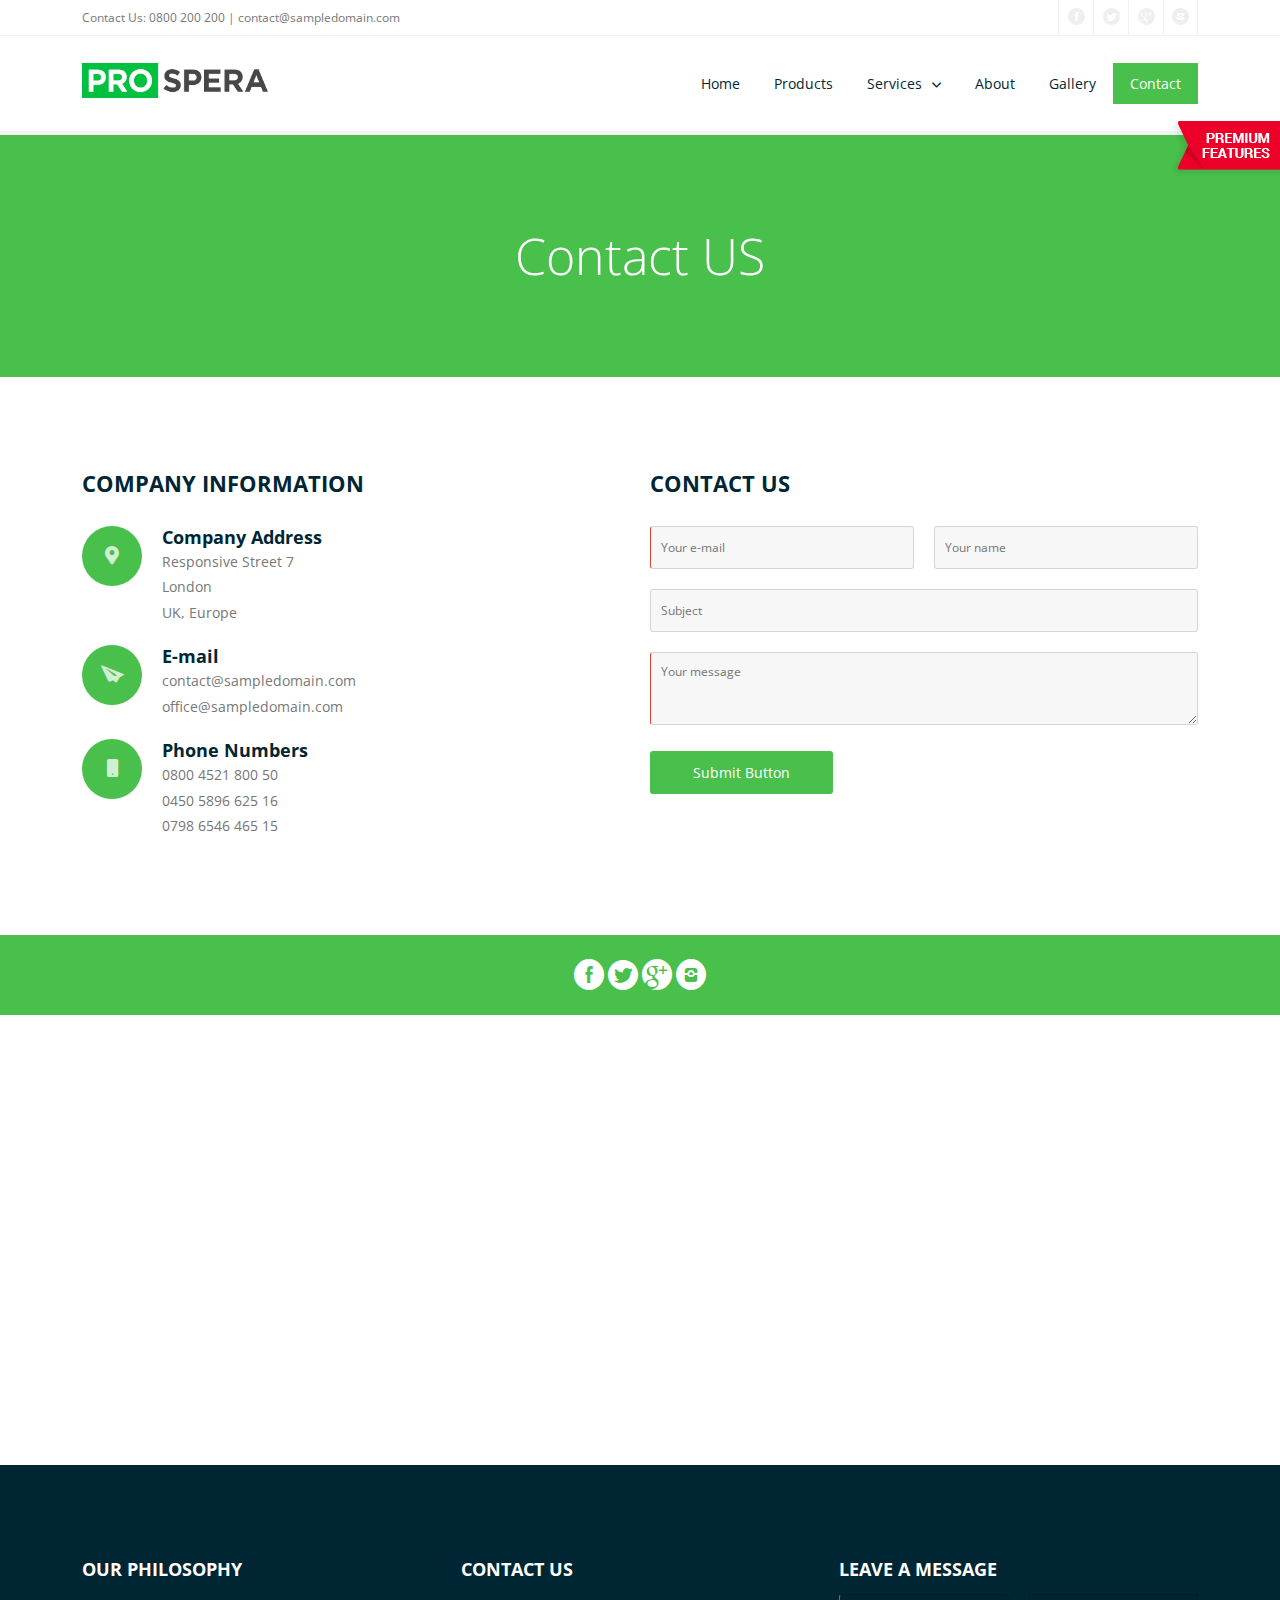
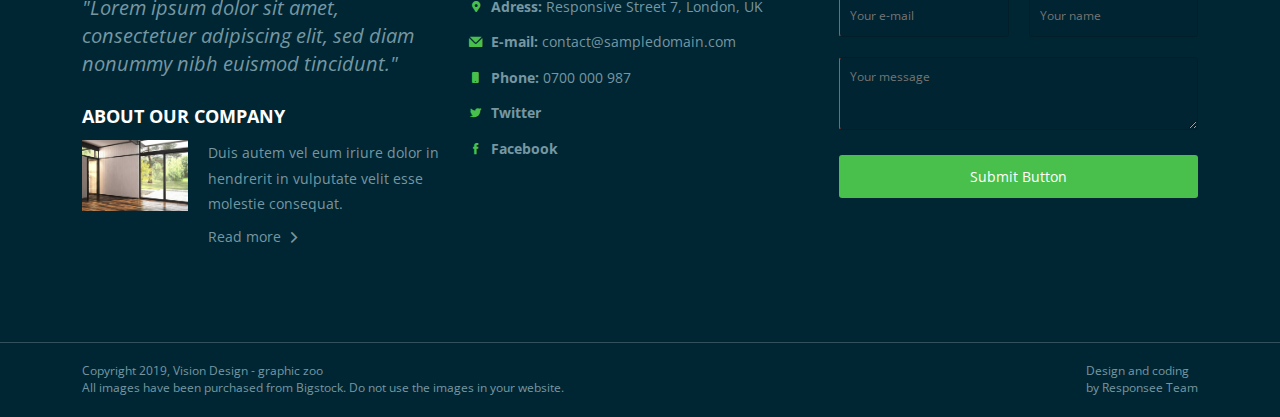
==== contact.html @ 9ddbfc29 "changes made" ====
<!DOCTYPE html>
<html lang="en-US">
  <head>
    <meta charset="UTF-8">
    <meta name="viewport" content="width=device-width, initial-scale=1.0" />
    <title>Prospera Free - New Amazing HTML5 Template</title>
    <link rel="stylesheet" href="css/components.css">
    <link rel="stylesheet" href="css/icons.css">
    <link rel="stylesheet" href="css/responsee.css">
    <link rel="stylesheet" href="owl-carousel/owl.carousel.css">
    <link rel="stylesheet" href="owl-carousel/owl.theme.css">
    <!-- CUSTOM STYLE -->
    <link rel="stylesheet" href="css/template-style.css">
    <link href='http://fonts.googleapis.com/css?family=Open+Sans:400,300,700,800&subset=latin,latin-ext' rel='stylesheet' type='text/css'>
    <script type="text/javascript" src="js/jquery-1.8.3.min.js"></script>
    <script type="text/javascript" src="js/jquery-ui.min.js"></script>    
    <script type="text/javascript" src="js/validation.js"></script> 
  </head>   
  
  <body class="size-1140">
  	<!-- PREMIUM FEATURES BUTTON -->
  	<a target="_blank" class="hide-s" href="../template/prospera-premium-responsive-business-template/" style="position:fixed;top:120px;right:-14px;z-index:10;"><img src="img/premium-features.png" alt=""></a>
    <!-- HEADER -->
    <header role="banner">    
      <!-- Top Bar -->
      <div class="top-bar background-white">
        <div class="line">
          <div class="s-12 m-6 l-6">
            <div class="top-bar-contact">
              <p class="text-size-12">Contact Us: 0800 200 200 | <a class="text-orange-hover" href="mailto:contact@sampledomain.com">contact@sampledomain.com</a></p>
            </div>
          </div>
          <div class="s-12 m-6 l-6">
            <div class="right">
              <ul class="top-bar-social right">
                <li><a href="/"><i class="icon-facebook_circle text-orange-hover"></i></a></li>
                <li><a href="/"><i class="icon-twitter_circle text-orange-hover"></i></a> </li>
                <li><a href="/"><i class="icon-google_plus_circle text-orange-hover"></i></a></li>
                <li><a href="/"><i class="icon-instagram_circle text-orange-hover"></i></a></li>
              </ul>
            </div>
          </div>
        </div>
      </div>
      
      <!-- Top Navigation -->
      <nav class="background-white background-primary-hightlight">
        <div class="line">
          <div class="s-12 l-2">
            <a href="index.html" class="logo"><img src="img/logo-free.png" alt=""></a>
          </div>
          <div class="top-nav s-12 l-10">
            <p class="nav-text"></p>
            <ul class="right chevron">
              <li><a href="index.html">Home</a></li>
              <li><a href="products.html">Products</a></li>
              <li><a>Services</a>
                <ul>
                  <li><a>Service 1</a>
                    <ul>
                      <li><a>Service 1 A</a></li>
                      <li><a>Service 1 B</a></li>
                    </ul>
                  </li>
                  <li><a>Service 2</a></li>
                </ul>
              </li>
              <li><a href="about.html">About</a></li>
              <li><a href="gallery.html">Gallery</a></li>
              <li><a href="contact.html">Contact</a></li>
            </ul>
          </div>
        </div>
      </nav>
    </header>
    
    <!-- MAIN -->
    <main role="main">
      <!-- Content -->
      <article>
        <header class="section background-primary text-center">
            <h1 class="text-white margin-bottom-0 text-size-50 text-thin text-line-height-1">Contact US</h1>
        </header>
        <div class="section background-white"> 
          <div class="line">
            <div class="margin">
              
              <!-- Company Information -->
              <div class="s-12 m-12 l-6">
                <h2 class="text-uppercase text-strong margin-bottom-30">Company Information</h2>
                <div class="float-left">
                  <i class="icon-placepin background-primary icon-circle-small text-size-20"></i>
                </div>
                <div class="margin-left-80 margin-bottom">
                  <h4 class="text-strong margin-bottom-0">Company Address</h4>
                  <p>Responsive Street 7<br>
                     London<br>
                     UK, Europe
                  </p>               
                </div>
                <div class="float-left">
                  <i class="icon-paperplane_ico background-primary icon-circle-small text-size-20"></i>
                </div>
                <div class="margin-left-80 margin-bottom">
                  <h4 class="text-strong margin-bottom-0">E-mail</h4>
                  <p>contact@sampledomain.com<br>
                     office@sampledomain.com
                  </p>              
                </div>
                <div class="float-left">
                  <i class="icon-smartphone background-primary icon-circle-small text-size-20"></i>
                </div>
                <div class="margin-left-80">
                  <h4 class="text-strong margin-bottom-0">Phone Numbers</h4>
                  <p>0800 4521 800 50<br>
                     0450 5896 625 16<br>
                     0798 6546 465 15
                  </p>             
                </div>
              </div>
              
              <!-- Contact Form -->
              <div class="s-12 m-12 l-6">
                <h2 class="text-uppercase text-strong margin-bottom-30">Contact Us</h2>
                <form class="customform">
                  <div class="line">
                    <div class="margin">
                      <div class="s-12 m-12 l-6">
                        <input name="email" class="required email border-radius" placeholder="Your e-mail" title="Your e-mail" type="text" />
                      </div>
                      <div class="s-12 m-12 l-6">
                        <input name="name" class="name border-radius" placeholder="Your name" title="Your name" type="text" />
                      </div>
                    </div>
                  </div>
                  <div class="s-12"> 
                    <input name="subject" class="subject border-radius" placeholder="Subject" title="Subject" type="text" />
                  </div>
                  <div class="s-12">
                    <textarea name="message" class="required message border-radius" placeholder="Your message" rows="3"></textarea>
                  </div>
                  <div class="s-12 m-12 l-4"><button class="submit-form button background-primary border-radius text-white" type="submit">Submit Button</button></div> 
                </form>
              </div>  
            </div>  
          </div> 
        </div> 
      </article>
      <div class="background-primary padding text-center">
        <a href="/"><i class="icon-facebook_circle icon2x text-white"></i></a> 
        <a href="/"><i class="icon-twitter_circle icon2x text-white"></i></a>
        <a href="/"><i class="icon-google_plus_circle icon2x text-white"></i></a>
        <a href="/"><i class="icon-instagram_circle icon2x text-white"></i></a>                                                                        
      </div>
      <!-- MAP -->
      <div class="s-12 grayscale center">  	  
        <iframe src="https://www.google.com/maps/embed?pb=!1m14!1m12!1m3!1d1459734.5702753505!2d16.91089086619977!3d48.577103681657675!2m3!1f0!2f0!3f0!3m2!1i1024!2i768!4f13.1!5e0!3m2!1ssk!2ssk!4v1457640551761" width="100%" height="450" frameborder="0" style="border:0"></iframe>
      </div>
    </main>
    
    <!--FOOTER -->
    <footer>
      <!-- Main Footer -->
      <section class="section background-dark">
        <div class="line">
          <div class="margin">
            <!-- Collumn 1 -->
            <div class="s-12 m-12 l-4 margin-m-bottom-2x">
              <h4 class="text-uppercase text-strong">Our Philosophy</h4>
              <p class="text-size-20"><em>"Lorem ipsum dolor sit amet, consectetuer adipiscing elit, sed diam nonummy nibh euismod tincidunt."</em><p>
                            
              <div class="line">
                <h4 class="text-uppercase text-strong margin-top-30">About Our Company</h4>
                <div class="margin">
                  <div class="s-12 m-12 l-4 margin-m-bottom">
                    <a class="image-hover-zoom" href="/"><img src="img/blog-04.jpg" alt=""></a>
                  </div>
                  <div class="s-12 m-12 l-8 margin-m-bottom">
                    <p>Duis autem vel eum iriure dolor in hendrerit in vulputate velit esse molestie consequat.</p>
                    <a class="text-more-info text-primary-hover" href="/">Read more</a>
                  </div>
                </div>
              </div>
            </div>
            
            <!-- Collumn 2 -->
            <div class="s-12 m-12 l-4 margin-m-bottom-2x">
              <h4 class="text-uppercase text-strong">Contact Us</h4>
              <div class="line">
                <div class="s-1 m-1 l-1 text-center">
                  <i class="icon-placepin text-primary text-size-12"></i>
                </div>
                <div class="s-11 m-11 l-11 margin-bottom-10">
                  <p><b>Adress:</b> Responsive Street 7, London, UK</p>
                </div>
              </div>
              <div class="line">
                <div class="s-1 m-1 l-1 text-center">
                  <i class="icon-mail text-primary text-size-12"></i>
                </div>
                <div class="s-11 m-11 l-11 margin-bottom-10">
                  <p><a href="/" class="text-primary-hover"><b>E-mail:</b> contact@sampledomain.com</a></p>
                </div>
              </div>
              <div class="line">
                <div class="s-1 m-1 l-1 text-center">
                  <i class="icon-smartphone text-primary text-size-12"></i>
                </div>
                <div class="s-11 m-11 l-11 margin-bottom-10">
                  <p><b>Phone:</b> 0700 000 987</p>
                </div>
              </div>
              <div class="line">
                <div class="s-1 m-1 l-1 text-center">
                  <i class="icon-twitter text-primary text-size-12"></i>
                </div>
                <div class="s-11 m-11 l-11 margin-bottom-10">
                  <p><a href="/" class="text-primary-hover"><b>Twitter</b></a></p>
                </div>
              </div>
              <div class="line">
                <div class="s-1 m-1 l-1 text-center">
                  <i class="icon-facebook text-primary text-size-12"></i>
                </div>
                <div class="s-11 m-11 l-11">
                  <p><a href="/" class="text-primary-hover"><b>Facebook</b></a></p>
                </div>
              </div>
            </div>
            
            <!-- Collumn 3 -->
            <div class="s-12 m-12 l-4">
              <h4 class="text-uppercase text-strong">Leave a Message</h4>
              <form class="customform text-white">
                <div class="line">
                  <div class="margin">
                    <div class="s-12 m-12 l-6">
                      <input name="email" class="required email border-radius" placeholder="Your e-mail" title="Your e-mail" type="text" />
                    </div>
                    <div class="s-12 m-12 l-6">
                      <input name="name" class="name border-radius" placeholder="Your name" title="Your name" type="text" />
                    </div>
                  </div>
                </div>
                <div class="s-12">
                  <textarea name="message" class="required message border-radius" placeholder="Your message" rows="3"></textarea>
                </div>
                <div class="s-12"><button class="submit-form button background-primary border-radius text-white" type="submit">Submit Button</button></div> 
              </form>
            </div>
          </div>
        </div>
      </section>
      <hr class="break margin-top-bottom-0" style="border-color: rgba(0, 38, 51, 0.80);">
      
      <!-- Bottom Footer -->
      <section class="padding background-dark">
        <div class="line">
          <div class="s-12 l-6">
            <p class="text-size-12">Copyright 2019, Vision Design - graphic zoo</p>
            <p class="text-size-12">All images have been purchased from Bigstock. Do not use the images in your website.</p>
          </div>
          <div class="s-12 l-6">
            <a class="right text-size-12" href="http://www.myresponsee.com" title="Responsee - lightweight responsive framework">Design and coding<br> by Responsee Team</a>
          </div>
        </div>
      </section>
    </footer> 
    <script type="text/javascript" src="js/responsee.js"></script>
    <script type="text/javascript" src="owl-carousel/owl.carousel.js"></script>
    <script type="text/javascript" src="js/template-scripts.js"></script>
     
   </body>
</html>
---- css/components.css ----
/*
 * Components CSS - v5 - 2016-07-08
 * https://www.myresponsee.com
 * Copyright 2018, Vision Design - graphic zoo
 * Free to use under the MIT license.
*/
/* Tabs */
.tab-item {
  background: none repeat scroll 0 0 #fff;
  display: none;
  padding: 1.25rem 0;
}
.tab-item.tab-active {
  display: block;
}
.tab-content > .tab-label {
  display: none;
}
.tab-nav > .tab-label {
  float:left;
}
a.tab-label, a.tab-label:link, a.tab-label:visited, a.tab-label:hover {
  background: none repeat scroll 0 0 #262626;
  color: #fff;
  margin-right: 1px;
  padding: 0.625rem 1.25rem;
  transition: background 0.20s linear 0s;
  -o-transition: background 0.20s linear 0s;
  -ms-transition: background 0.20s linear 0s;
  -moz-transition: background 0.20s linear 0s;
  -webkit-transition: background 0.20s linear 0s;
}
a.tab-label:hover,a.tab-label.active-btn {
  background: none repeat scroll 0 0 #999;
}
.tab-label.active-btn {
  cursor: default;
}
.tab-content {
  text-align: left;
}
@media screen and (max-width:768px) {    
  .tab-nav > .tab-label {
    margin: 0.5px 0;
    width: 100%;
  }
}
/* Custom forms */
form.customform input, form.customform select, form.customform textarea, form.customform button {
 font-size:0.9rem;
 font-family:inherit;
 margin-bottom:1.25rem;
} 
form.customform input, form.customform select {height: 2.7rem;}
form.customform input, form.customform textarea, form.customform select { 
 background: none repeat scroll 0 0 #F5F5F5;
 transition: background 0.20s linear 0s;
 -o-transition: background 0.20s linear 0s;
 -ms-transition: background 0.20s linear 0s;
 -moz-transition: background 0.20s linear 0s;
 -webkit-transition: background 0.20s linear 0s;
}
form.customform input:hover, form.customform textarea:hover, form.customform select:hover, form.customform input:focus, form.customform textarea:focus, form.customform select:focus {background: none repeat scroll 0 0 #fff;}
form.customform input, form.customform textarea, form.customform select {
 background: none repeat scroll 0 0 #F5F5F5;
 border: 1px solid #E0E0E0;
 padding: 0.625rem;
 width: 100%;
}
form.customform input[type="file"] {
 border: 1px solid #E0E0E0;
 height: auto;
 max-height: 2.7rem;
 min-height: 2.7rem;
 padding: 0.4rem;
 width: 100%;
}
form.customform input[type="radio"], form.customform input[type="checkbox"] {
 margin-right: 0.625rem;
 width:auto;
 padding:0;
 height:auto;
}
form.customform option {padding: 0.625rem;}
form.customform select[multiple="multiple"] {height: auto;}
form.customform button {
 width: 100%;
 background: none repeat scroll 0 0 #152732;
 border: 0 none;
 color: #fff;
 height: 2.7rem;
 padding: 0.625rem;
 cursor:pointer;
 width: 100%;
 transition: background 0.20s linear 0s;
 -o-transition: background 0.20s linear 0s;
 -ms-transition: background 0.20s linear 0s;
 -moz-transition: background 0.20s linear 0s;
 -webkit-transition: background 0.20s linear 0s;
}
/* Tooltip */
a.tooltip-container,.tooltip-container {
  border-bottom:1px dotted;
  border-bottom-color: color;
  cursor: help;
  font-weight: 600;
}
a .tooltip-content,.tooltip-content {
  background: #152732 none repeat scroll 0 0;
  color: #fff!important;
  border-radius: 3px;
  display: none;
  font-size: 0.8rem;
  font-weight: normal;
  line-height: 1.3rem;
  margin-top: -1.25rem;
  max-width: 300px;
  padding: 0.625rem;
  position: absolute;
  z-index: 10;
}
.tooltip-content::after {
  border-left: 9px solid transparent;
  border-right: 9px solid transparent;
  border-top: 7px solid #152732;
  bottom: -5px;
  clear: both;
  content: "";
  height: 0;
  left: 50%;
  margin-left: -5px;
  position: absolute;
  width: 0;
}
a.tooltip-content.tooltip-bottom,.tooltip-content.tooltip-bottom {
  margin-top: 1.25rem;
}
.tooltip-content.tooltip-bottom::after {
  border-left: 9px solid transparent;
  border-right: 9px solid transparent;
  border-top: 0;
  border-bottom: 7px solid #152732;
  top: -5px;
}
/* Buttons */
.button,a.button,a.button:link,a.button:active,a.button:visited {
  background: #777 none repeat scroll 0 0;
  border: 0;
  color: #fff;
  cursor: pointer;
  display: inline-block;
  font-size: 0.85rem;
  padding: 0.825rem 1rem;
  text-align: center;
  transition: all 0.20s linear 0s;
  -o-transition: all 0.20s linear 0s;
  -ms-transition: all 0.20s linear 0s;
  -moz-transition: all 0.20s linear 0s;
  -webkit-transition: all 0.20s linear 0s;
}
.button.rounded-btn {
  border-radius: 4px;
}
.button.rounded-full-btn {
  border-radius: 100px;
}
.button:hover {box-shadow: 0 0 10px 100px rgba(255,255,255,0.15) inset;}
.button.secondary-btn,a.button.secondary-btn,a.button.secondary-btn:link,a.button.secondary-btn:active,a.button.secondary-btn:visited {
  background: #444 none repeat scroll 0 0;
}
.button.cancel-btn,a.button.cancel-btn,a.button.cancel-btn:link,a.button.cancel-btn:active,a.button.cancel-btn:visited {
  background: #dc003a none repeat scroll 0 0;
}
.button.submit-btn,a.button.submit-btn,a.button.submit-btn:link,a.button.submit-btn:active,a.button.submit-btn:visited {
  background: #b4bf04 none repeat scroll 0 0;
}
.button.reload-btn,a.button.reload-btn,a.button.reload-btn:link,a.button.reload-btn:active,a.button.reload-btn:visited {
  background: #ff9800 none repeat scroll 0 0;
}
.button.disabled-btn {
  cursor: not-allowed!important;
  opacity: 0.2;
}
.button i {
  background: rgba(0, 0, 0, 0.1) none repeat scroll 0 0;
  border-radius: 27px;
  color: #fff!important;
  display: inline-block;
  font-size: 0.8rem;
  height: 27px;
  line-height: 27px;
  margin-right: 5px;
  width: 27px;
  transition: all 0.20s linear 0s;
  -o-transition: all 0.20s linear 0s;
  -ms-transition: all 0.20s linear 0s;
  -moz-transition: all 0.20s linear 0s;
  -webkit-transition: all 0.20s linear 0s;
}
.button:hover > i {
  background: rgba(0, 0, 0, 0.06) none repeat scroll 0 0;
}
---- css/icons.css ----
/* Icon font - MFG labs */
@font-face {
  font-family: 'mfg';
    src: url('../font/mfglabsiconset-webfont.eot');
    src: url('../font/mfglabsiconset-webfont.svg#mfg_labs_iconsetregular') format('svg'),
   		   url('../font/mfglabsiconset-webfont.eot?#iefix') format('embedded-opentype'),
         url('../font/mfglabsiconset-webfont.woff') format('woff'),
         url('../font/mfglabsiconset-webfont.ttf') format('truetype');
    font-weight: normal;
    font-style: normal;
}

.icon-cloud,
.icon-at,
.icon-plus,
.icon-minus,
.icon-arrow_up,
.icon-arrow_down,
.icon-arrow_right,
.icon-arrow_left,
.icon-chevron_down,
.icon-chevron_up,
.icon-chevron_right,
.icon-chevron_left,
.icon-reorder,
.icon-list,
.icon-reorder_square,
.icon-reorder_square_line,
.icon-coverflow,
.icon-coverflow_line,
.icon-pause,
.icon-play,
.icon-step_forward,
.icon-step_backward,
.icon-fast_forward,
.icon-fast_backward,
.icon-cloud_upload,
.icon-cloud_download,
.icon-data_science,
.icon-data_science_black,
.icon-globe,
.icon-globe_black,
.icon-math_ico,
.icon-math,
.icon-math_black,
.icon-paperplane_ico,
.icon-paperplane,
.icon-paperplane_black,
.icon-color_balance,
.icon-star,
.icon-star_half,
.icon-star_empty,
.icon-star_half_empty,
.icon-reload,
.icon-heart,
.icon-heart_broken,
.icon-hashtag,
.icon-reply,
.icon-retweet,
.icon-signin,
.icon-signout,
.icon-download,
.icon-upload,
.icon-placepin,
.icon-display_screen,
.icon-tablet,
.icon-smartphone,
.icon-connected_object,
.icon-lock,
.icon-unlock,
.icon-camera,
.icon-isight,
.icon-video_camera,
.icon-random,
.icon-message,
.icon-discussion,
.icon-calendar,
.icon-ringbell,
.icon-movie,
.icon-mail,
.icon-pen,
.icon-settings,
.icon-measure,
.icon-vector,
.icon-vector_pen,
.icon-mute_on,
.icon-mute_off,
.icon-home,
.icon-sheet,
.icon-arrow_big_right,
.icon-arrow_big_left,
.icon-arrow_big_down,
.icon-arrow_big_up,
.icon-dribbble_circle,
.icon-dribbble,
.icon-facebook_circle,
.icon-facebook,
.icon-git_circle_alt,
.icon-git_circle,
.icon-git,
.icon-octopus,
.icon-twitter_circle,
.icon-twitter,
.icon-google_plus_circle,
.icon-google_plus,
.icon-linked_in_circle,
.icon-linked_in,
.icon-instagram,
.icon-instagram_circle,
.icon-mfg_icon,
.icon-xing,
.icon-xing_circle,
.icon-mfg_icon_circle,
.icon-user,
.icon-user_male,
.icon-user_female,
.icon-users,
.icon-file_open,
.icon-file_close,
.icon-file_alt,
.icon-file_close_alt,
.icon-attachment,
.icon-check,
.icon-cross_mark,
.icon-cancel_circle,
.icon-check_circle,
.icon-magnifying,
.icon-inbox,
.icon-clock,
.icon-stopwatch,
.icon-hourglass,
.icon-trophy,
.icon-unlock_alt,
.icon-lock_alt,
.icon-arrow_doubled_right,
.icon-arrow_doubled_left,
.icon-arrow_doubled_down,
.icon-arrow_doubled_up,
.icon-link,
.icon-warning,
.icon-warning_alt,
.icon-magnifying_plus,
.icon-magnifying_minus,
.icon-white_question,
.icon-black_question,
.icon-stop,
.icon-share,
.icon-eye,
.icon-trash_can,
.icon-hard_drive,
.icon-information_black,
.icon-information_white,
.icon-printer,
.icon-letter,
.icon-soundcloud,
.icon-soundcloud_circle,
.icon-anchor,
.icon-female_sign,
.icon-male_sign,
.icon-joystick,
.icon-high_voltage,
.icon-fire,
.icon-newspaper,
.icon-chart,
.icon-spread,
.icon-spinner_1,
.icon-spinner_2,
.icon-chart_alt,
.icon-label,
.icon-brush,
.icon-refresh,
.icon-node,
.icon-node_2,
.icon-node_3,
.icon-link_2_nodes,
.icon-link_3_nodes,
.icon-link_loop_nodes,
.icon-node_size,
.icon-node_color,
.icon-layout_directed,
.icon-layout_radial,
.icon-layout_hierarchical,
.icon-node_link_direction,
.icon-node_link_short_path,
.icon-node_cluster,
.icon-display_graph,
.icon-node_link_weight,
.icon-more_node_links,
.icon-node_shape,
.icon-node_icon,
.icon-node_text,
.icon-node_link_text,
.icon-node_link_color,
.icon-node_link_shape,
.icon-credit_card,
.icon-disconnect,
.icon-graph,
.icon-new_user {
  font-family: 'mfg';
  font-style: normal;
  font-variant: normal;
  font-weight: normal;
  color:#e3e3e3;
  speak: none; 
  text-transform: none;
  /* Better Font Rendering =========== */
  -webkit-font-smoothing: antialiased;
  -moz-osx-font-smoothing: grayscale;
}
.icon2x {font-size: 2rem;}
.icon3x {font-size: 3rem;}

.icon-cloud:before { content: "\2601"; }
.icon-at:before { content: "\0040"; }
.icon-plus:before { content: "\002B"; }
.icon-minus:before { content: "\2212"; }
.icon-arrow_up:before { content: "\2191"; }
.icon-arrow_down:before { content: "\2193"; }
.icon-arrow_right:before { content: "\2192"; }
.icon-arrow_left:before { content: "\2190"; }
.icon-chevron_down:before { content: "\f004"; }
.icon-chevron_up:before { content: "\f005"; }
.icon-chevron_right:before { content: "\f006"; }
.icon-chevron_left:before { content: "\f007"; }
.icon-reorder:before { content: "\f008"; }
.icon-list:before { content: "\f009"; }
.icon-reorder_square:before { content: "\f00a"; }
.icon-reorder_square_line:before { content: "\f00b"; }
.icon-coverflow:before { content: "\f00c"; }
.icon-coverflow_line:before { content: "\f00d"; }
.icon-pause:before { content: "\f00e"; }
.icon-play:before { content: "\f00f"; }
.icon-step_forward:before { content: "\f010"; }
.icon-step_backward:before { content: "\f011"; }
.icon-fast_forward:before { content: "\f012"; }
.icon-fast_backward:before { content: "\f013"; }
.icon-cloud_upload:before { content: "\f014"; }
.icon-cloud_download:before { content: "\f015"; }
.icon-data_science:before { content: "\f016"; }
.icon-data_science_black:before { content: "\f017"; }
.icon-globe:before { content: "\f018"; }
.icon-globe_black:before { content: "\f019"; }
.icon-math_ico:before { content: "\f01a"; }
.icon-math:before { content: "\f01b"; }
.icon-math_black:before { content: "\f01c"; }
.icon-paperplane_ico:before { content: "\f01d"; }
.icon-paperplane:before { content: "\f01e"; }
.icon-paperplane_black:before { content: "\f01f"; }
.icon-color_balance:before { content: "\f020"; }
.icon-star:before { content: "\2605"; }
.icon-star_half:before { content: "\f022"; }
.icon-star_empty:before { content: "\2606"; }
.icon-star_half_empty:before { content: "\f024"; }
.icon-reload:before { content: "\f025"; }
.icon-heart:before { content: "\2665"; }
.icon-heart_broken:before { content: "\f028"; }
.icon-hashtag:before { content: "\f029"; }
.icon-reply:before { content: "\f02a"; }
.icon-retweet:before { content: "\f02b"; }
.icon-signin:before { content: "\f02c"; }
.icon-signout:before { content: "\f02d"; }
.icon-download:before { content: "\f02e"; }
.icon-upload:before { content: "\f02f"; }
.icon-placepin:before { content: "\f031"; }
.icon-display_screen:before { content: "\f032"; }
.icon-tablet:before { content: "\f033"; }
.icon-smartphone:before { content: "\f034"; }
.icon-connected_object:before { content: "\f035"; }
.icon-lock:before { content: "\F512"; }
.icon-unlock:before { content: "\F513"; }
.icon-camera:before { content: "\F4F7"; }
.icon-isight:before { content: "\f039"; }
.icon-video_camera:before { content: "\f03a"; }
.icon-random:before { content: "\f03b"; }
.icon-message:before { content: "\F4AC"; }
.icon-discussion:before { content: "\f03d"; }
.icon-calendar:before { content: "\F4C5"; }
.icon-ringbell:before { content: "\f03f"; }
.icon-movie:before { content: "\f040"; }
.icon-mail:before { content: "\2709"; }
.icon-pen:before { content: "\270F"; }
.icon-settings:before { content: "\9881"; }
.icon-measure:before { content: "\f044"; }
.icon-vector:before { content: "\f045"; }
.icon-vector_pen:before { content: "\2712"; }
.icon-mute_on:before { content: "\f047"; }
.icon-mute_off:before { content: "\f048"; }
.icon-home:before { content: "\2302"; }
.icon-sheet:before { content: "\f04a"; }
.icon-arrow_big_right:before { content: "\21C9"; }
.icon-arrow_big_left:before { content: "\21C7"; }
.icon-arrow_big_down:before { content: "\21CA"; }
.icon-arrow_big_up:before { content: "\21C8"; }
.icon-dribbble_circle:before { content: "\f04f"; }
.icon-dribbble:before { content: "\f050"; }
.icon-facebook_circle:before { content: "\f051"; }
.icon-facebook:before { content: "\f052"; }
.icon-git_circle_alt:before { content: "\f053"; }
.icon-git_circle:before { content: "\f054"; }
.icon-git:before { content: "\f055"; }
.icon-octopus:before { content: "\f056"; }
.icon-twitter_circle:before { content: "\f057"; }
.icon-twitter:before { content: "\f058"; }
.icon-google_plus_circle:before { content: "\f059"; }
.icon-google_plus:before { content: "\f05a"; }
.icon-linked_in_circle:before { content: "\f05b"; }
.icon-linked_in:before { content: "\f05c"; }
.icon-instagram:before { content: "\f05d"; }
.icon-instagram_circle:before { content: "\f05e"; }
.icon-mfg_icon:before { content: "\f05f"; }
.icon-xing:before { content: "\F532"; }
.icon-xing_circle:before { content: "\F533"; }
.icon-mfg_icon_circle:before { content: "\f060"; }
.icon-user:before { content: "\f061"; }
.icon-user_male:before { content: "\f062"; }
.icon-user_female:before { content: "\f063"; }
.icon-users:before { content: "\f064"; }
.icon-file_open:before { content: "\F4C2"; }
.icon-file_close:before { content: "\f067"; }
.icon-file_alt:before { content: "\f068"; }
.icon-file_close_alt:before { content: "\f069"; }
.icon-attachment:before { content: "\f06a"; }
.icon-check:before { content: "\2713"; }
.icon-cross_mark:before { content: "\274C"; }
.icon-cancel_circle:before { content: "\F06E"; }
.icon-check_circle:before { content: "\f06d"; }
.icon-magnifying:before { content: "\F50D"; }
.icon-inbox:before { content: "\f070"; }
.icon-clock:before { content: "\23F2"; }
.icon-stopwatch:before { content: "\23F1"; }
.icon-hourglass:before { content: "\231B"; }
.icon-trophy:before { content: "\f074"; }
.icon-unlock_alt:before { content: "\F075"; }
.icon-lock_alt:before { content: "\F510"; }
.icon-arrow_doubled_right:before { content: "\21D2"; }
.icon-arrow_doubled_left:before { content: "\21D0"; }
.icon-arrow_doubled_down:before { content: "\21D3"; }
.icon-arrow_doubled_up:before { content: "\21D1"; }
.icon-link:before { content: "\f07B"; }
.icon-warning:before { content: "\2757"; }
.icon-warning_alt:before { content: "\2755"; }
.icon-magnifying_plus:before { content: "\f07E"; }
.icon-magnifying_minus:before { content: "\f07F"; }
.icon-white_question:before { content: "\2754"; }
.icon-black_question:before { content: "\2753"; }
.icon-stop:before { content: "\f080"; }
.icon-share:before { content: "\f081"; }
.icon-eye:before { content: "\f082"; }
.icon-trash_can:before { content: "\f083"; }
.icon-hard_drive:before { content: "\f084"; }
.icon-information_black:before { content: "\f085"; }
.icon-information_white:before { content: "\f086"; }
.icon-printer:before { content: "\f087"; }
.icon-letter:before { content: "\f088"; }
.icon-soundcloud:before { content: "\f089"; }
.icon-soundcloud_circle:before { content: "\f08A"; }
.icon-anchor:before { content: "\2693"; }
.icon-female_sign:before { content: "\2640"; }
.icon-male_sign:before { content: "\2642"; }
.icon-joystick:before { content: "\F514"; }
.icon-high_voltage:before { content: "\26A1"; }
.icon-fire:before { content: "\F525"; }
.icon-newspaper:before { content: "\F4F0"; }
.icon-chart:before { content: "\F526"; }
.icon-spread:before { content: "\F527"; }
.icon-spinner_1:before { content: "\F528"; }
.icon-spinner_2:before { content: "\F529"; }
.icon-chart_alt:before { content: "\F530"; }
.icon-label:before { content: "\F531"; }
.icon-brush:before { content: "\E000"; }
.icon-refresh:before { content: "\E001"; }
.icon-node:before { content: "\E002"; }
.icon-node_2:before { content: "\E003"; }
.icon-node_3:before { content: "\E004"; }
.icon-link_2_nodes:before { content: "\E005"; }
.icon-link_3_nodes:before { content: "\E006"; }
.icon-link_loop_nodes:before { content: "\E007"; }
.icon-node_size:before { content: "\E008"; }
.icon-node_color:before { content: "\E009"; }
.icon-layout_directed:before { content: "\E010"; }
.icon-layout_radial:before { content: "\E011"; }
.icon-layout_hierarchical:before { content: "\E012"; }
.icon-node_link_direction:before { content: "\E013"; }
.icon-node_link_short_path:before { content: "\E014"; }
.icon-node_cluster:before { content: "\E015"; }
.icon-display_graph:before { content: "\E016"; }
.icon-node_link_weight:before { content: "\E017"; }
.icon-more_node_links:before { content: "\E018"; }
.icon-node_shape:before { content: "\E00A"; }
.icon-node_icon:before { content: "\E00B"; }
.icon-node_text:before { content: "\E00C"; }
.icon-node_link_text:before { content: "\E00D"; }
.icon-node_link_color:before { content: "\E00E"; }
.icon-node_link_shape:before { content: "\E00F"; }
.icon-credit_card:before { content: "\F4B3"; }
.icon-disconnect:before { content: "\F534"; }
.icon-graph:before { content: "\F535"; }
.icon-new_user:before { content: "\F536"; }


/* Icon font - Simple Line Icons */
@font-face {
  font-family: 'sli';
  src: url('../font/Simple-Line-Icons.eot?v=2.2.2');
  src: url('../font/Simple-Line-Icons.eot?v=2.2.2#iefix') format('embedded-opentype'), url('../font/Simple-Line-Icons.ttf?v=2.2.2') format('truetype'), url('../font/Simple-Line-Icons.woff2?v=2.2.2') format('woff2'), url('../font/Simple-Line-Icons.woff?v=2.2.2') format('woff'), url('../font/Simple-Line-Icons.svg?v=2.2.2#simple-line-icons') format('svg');
  font-weight: normal;
  font-style: normal;
}

.icon-sli-user,
.icon-sli-people,
.icon-sli-user-female,
.icon-sli-user-follow,
.icon-sli-user-following,
.icon-sli-user-unfollow,
.icon-sli-login,
.icon-sli-logout,
.icon-sli-emotsmile,
.icon-sli-phone,
.icon-sli-call-end,
.icon-sli-call-in,
.icon-sli-call-out,
.icon-sli-map,
.icon-sli-location-pin,
.icon-sli-direction,
.icon-sli-directions,
.icon-sli-compass,
.icon-sli-layers,
.icon-sli-menu,
.icon-sli-list,
.icon-sli-options-vertical,
.icon-sli-options,
.icon-sli-arrow-down,
.icon-sli-arrow-left,
.icon-sli-arrow-right,
.icon-sli-arrow-up,
.icon-sli-arrow-up-circle,
.icon-sli-arrow-left-circle,
.icon-sli-arrow-right-circle,
.icon-sli-arrow-down-circle,
.icon-sli-check,
.icon-sli-clock,
.icon-sli-plus,
.icon-sli-minus,
.icon-sli-close,
.icon-sli-organization,
.icon-sli-trophy,
.icon-sli-screen-smartphone,
.icon-sli-screen-desktop,
.icon-sli-plane,
.icon-sli-notebook,
.icon-sli-mustache,
.icon-sli-mouse,
.icon-sli-magnet,
.icon-sli-energy,
.icon-sli-disc,
.icon-sli-cursor,
.icon-sli-cursor-move,
.icon-sli-crop,
.icon-sli-chemistry,
.icon-sli-speedometer,
.icon-sli-shield,
.icon-sli-screen-tablet,
.icon-sli-magic-wand,
.icon-sli-hourglass,
.icon-sli-graduation,
.icon-sli-ghost,
.icon-sli-game-controller,
.icon-sli-fire,
.icon-sli-eyeglass,
.icon-sli-envelope-open,
.icon-sli-envelope-letter,
.icon-sli-bell,
.icon-sli-badge,
.icon-sli-anchor,
.icon-sli-wallet,
.icon-sli-vector,
.icon-sli-speech,
.icon-sli-puzzle,
.icon-sli-printer,
.icon-sli-present,
.icon-sli-playlist,
.icon-sli-pin,
.icon-sli-picture,
.icon-sli-handbag,
.icon-sli-globe-alt,
.icon-sli-globe,
.icon-sli-folder-alt,
.icon-sli-folder,
.icon-sli-film,
.icon-sli-feed,
.icon-sli-drop,
.icon-sli-drawer,
.icon-sli-docs,
.icon-sli-doc,
.icon-sli-diamond,
.icon-sli-cup,
.icon-sli-calculator,
.icon-sli-bubbles,
.icon-sli-briefcase,
.icon-sli-book-open,
.icon-sli-basket-loaded,
.icon-sli-basket,
.icon-sli-bag,
.icon-sli-action-undo,
.icon-sli-action-redo,
.icon-sli-wrench,
.icon-sli-umbrella,
.icon-sli-trash,
.icon-sli-tag,
.icon-sli-support,
.icon-sli-frame,
.icon-sli-size-fullscreen,
.icon-sli-size-actual,
.icon-sli-shuffle,
.icon-sli-share-alt,
.icon-sli-share,
.icon-sli-rocket,
.icon-sli-question,
.icon-sli-pie-chart,
.icon-sli-pencil,
.icon-sli-note,
.icon-sli-loop,
.icon-sli-home,
.icon-sli-grid,
.icon-sli-graph,
.icon-sli-microphone,
.icon-sli-music-tone-alt,
.icon-sli-music-tone,
.icon-sli-earphones-alt,
.icon-sli-earphones,
.icon-sli-equalizer,
.icon-sli-like,
.icon-sli-dislike,
.icon-sli-control-start,
.icon-sli-control-rewind,
.icon-sli-control-play,
.icon-sli-control-pause,
.icon-sli-control-forward,
.icon-sli-control-end,
.icon-sli-volume-1,
.icon-sli-volume-2,
.icon-sli-volume-off,
.icon-sli-calendar,
.icon-sli-bulb,
.icon-sli-chart,
.icon-sli-ban,
.icon-sli-bubble,
.icon-sli-camrecorder,
.icon-sli-camera,
.icon-sli-cloud-download,
.icon-sli-cloud-upload,
.icon-sli-envelope,
.icon-sli-eye,
.icon-sli-flag,
.icon-sli-heart,
.icon-sli-info,
.icon-sli-key,
.icon-sli-link,
.icon-sli-lock,
.icon-sli-lock-open,
.icon-sli-magnifier,
.icon-sli-magnifier-add,
.icon-sli-magnifier-remove,
.icon-sli-paper-clip,
.icon-sli-paper-plane,
.icon-sli-power,
.icon-sli-refresh,
.icon-sli-reload,
.icon-sli-settings,
.icon-sli-star,
.icon-sli-symbol-female,
.icon-sli-symbol-male,
.icon-sli-target,
.icon-sli-credit-card,
.icon-sli-paypal,
.icon-sli-social-tumblr,
.icon-sli-social-twitter,
.icon-sli-social-facebook,
.icon-sli-social-instagram,
.icon-sli-social-linkedin,
.icon-sli-social-pinterest,
.icon-sli-social-github,
.icon-sli-social-google,
.icon-sli-social-reddit,
.icon-sli-social-skype,
.icon-sli-social-dribbble,
.icon-sli-social-behance,
.icon-sli-social-foursqare,
.icon-sli-social-soundcloud,
.icon-sli-social-spotify,
.icon-sli-social-stumbleupon,
.icon-sli-social-youtube,
.icon-sli-social-dropbox {
  font-family: 'sli';
  font-style: normal;  
  font-variant: normal;
  font-weight: normal;
  color:#e3e3e3;
  speak: none;
  text-transform: none;
  /* Better Font Rendering =========== */
  -webkit-font-smoothing: antialiased;
  -moz-osx-font-smoothing: grayscale;
}
.icon-sli-user:before { content: "\e005"; }
.icon-sli-people:before { content: "\e001"; }
.icon-sli-user-female:before { content: "\e000"; }
.icon-sli-user-follow:before { content: "\e002"; }
.icon-sli-user-following:before { content: "\e003"; }
.icon-sli-user-unfollow:before { content: "\e004"; }
.icon-sli-login:before { content: "\e066"; }
.icon-sli-logout:before { content: "\e065"; }
.icon-sli-emotsmile:before { content: "\e021"; }
.icon-sli-phone:before { content: "\e600"; }
.icon-sli-call-end:before { content: "\e048"; }
.icon-sli-call-in:before { content: "\e047"; }
.icon-sli-call-out:before { content: "\e046"; }
.icon-sli-map:before { content: "\e033"; }
.icon-sli-location-pin:before { content: "\e096"; }
.icon-sli-direction:before { content: "\e042"; }
.icon-sli-directions:before { content: "\e041"; }
.icon-sli-compass:before { content: "\e045"; }
.icon-sli-layers:before { content: "\e034"; }
.icon-sli-menu:before { content: "\e601"; }
.icon-sli-list:before { content: "\e067"; }
.icon-sli-options-vertical:before { content: "\e602"; }
.icon-sli-options:before { content: "\e603"; }
.icon-sli-arrow-down:before { content: "\e604"; }
.icon-sli-arrow-left:before { content: "\e605"; }
.icon-sli-arrow-right:before { content: "\e606"; }
.icon-sli-arrow-up:before { content: "\e607"; }
.icon-sli-arrow-up-circle:before { content: "\e078"; }
.icon-sli-arrow-left-circle:before { content: "\e07a"; }
.icon-sli-arrow-right-circle:before { content: "\e079"; }
.icon-sli-arrow-down-circle:before { content: "\e07b"; }
.icon-sli-check:before { content: "\e080"; }
.icon-sli-clock:before { content: "\e081"; }
.icon-sli-plus:before { content: "\e095"; }
.icon-sli-minus:before { content: "\e615"; }
.icon-sli-close:before { content: "\e082"; }
.icon-sli-organization:before { content: "\e616"; }

.icon-sli-trophy:before { content: "\e006"; }
.icon-sli-screen-smartphone:before { content: "\e010"; }
.icon-sli-screen-desktop:before { content: "\e011"; }
.icon-sli-plane:before { content: "\e012"; }
.icon-sli-notebook:before { content: "\e013"; }
.icon-sli-mustache:before { content: "\e014"; }
.icon-sli-mouse:before { content: "\e015"; }
.icon-sli-magnet:before { content: "\e016"; }
.icon-sli-energy:before { content: "\e020"; }
.icon-sli-disc:before { content: "\e022"; }
.icon-sli-cursor:before { content: "\e06e"; }
.icon-sli-cursor-move:before { content: "\e023"; }
.icon-sli-crop:before { content: "\e024"; }
.icon-sli-chemistry:before { content: "\e026"; }
.icon-sli-speedometer:before { content: "\e007"; }
.icon-sli-shield:before { content: "\e00e"; }
.icon-sli-screen-tablet:before { content: "\e00f"; }
.icon-sli-magic-wand:before { content: "\e017"; }
.icon-sli-hourglass:before { content: "\e018"; }
.icon-sli-graduation:before { content: "\e019"; }
.icon-sli-ghost:before { content: "\e01a"; }
.icon-sli-game-controller:before { content: "\e01b"; }
.icon-sli-fire:before { content: "\e01c"; }
.icon-sli-eyeglass:before { content: "\e01d"; }
.icon-sli-envelope-open:before { content: "\e01e"; }
.icon-sli-envelope-letter:before { content: "\e01f"; }
.icon-sli-bell:before { content: "\e027"; }
.icon-sli-badge:before { content: "\e028"; }
.icon-sli-anchor:before { content: "\e029"; }
.icon-sli-wallet:before { content: "\e02a"; }
.icon-sli-vector:before { content: "\e02b"; }
.icon-sli-speech:before { content: "\e02c"; }
.icon-sli-puzzle:before { content: "\e02d"; }
.icon-sli-printer:before { content: "\e02e"; }
.icon-sli-present:before { content: "\e02f"; }
.icon-sli-playlist:before { content: "\e030"; }
.icon-sli-pin:before { content: "\e031"; }
.icon-sli-picture:before { content: "\e032"; }
.icon-sli-handbag:before { content: "\e035"; }
.icon-sli-globe-alt:before { content: "\e036"; }
.icon-sli-globe:before { content: "\e037"; }
.icon-sli-folder-alt:before { content: "\e039"; }
.icon-sli-folder:before { content: "\e089"; }
.icon-sli-film:before { content: "\e03a"; }
.icon-sli-feed:before { content: "\e03b"; }
.icon-sli-drop:before { content: "\e03e"; }
.icon-sli-drawer:before { content: "\e03f"; }
.icon-sli-docs:before { content: "\e040"; }
.icon-sli-doc:before { content: "\e085"; }
.icon-sli-diamond:before { content: "\e043"; }
.icon-sli-cup:before { content: "\e044"; }
.icon-sli-calculator:before { content: "\e049"; }
.icon-sli-bubbles:before { content: "\e04a"; }
.icon-sli-briefcase:before { content: "\e04b"; }
.icon-sli-book-open:before { content: "\e04c"; }
.icon-sli-basket-loaded:before { content: "\e04d"; }
.icon-sli-basket:before { content: "\e04e"; }
.icon-sli-bag:before { content: "\e04f"; }
.icon-sli-action-undo:before { content: "\e050"; }
.icon-sli-action-redo:before { content: "\e051"; }
.icon-sli-wrench:before { content: "\e052"; }
.icon-sli-umbrella:before { content: "\e053"; }
.icon-sli-trash:before { content: "\e054"; }
.icon-sli-tag:before { content: "\e055"; }
.icon-sli-support:before { content: "\e056"; }
.icon-sli-frame:before { content: "\e038"; }
.icon-sli-size-fullscreen:before { content: "\e057"; }
.icon-sli-size-actual:before { content: "\e058"; }
.icon-sli-shuffle:before { content: "\e059"; }
.icon-sli-share-alt:before { content: "\e05a"; }
.icon-sli-share:before { content: "\e05b"; }
.icon-sli-rocket:before { content: "\e05c"; }
.icon-sli-question:before { content: "\e05d"; }
.icon-sli-pie-chart:before { content: "\e05e"; }
.icon-sli-pencil:before { content: "\e05f"; }
.icon-sli-note:before { content: "\e060"; }
.icon-sli-loop:before { content: "\e064"; }
.icon-sli-home:before { content: "\e069"; }
.icon-sli-grid:before { content: "\e06a"; }
.icon-sli-graph:before { content: "\e06b"; }
.icon-sli-microphone:before { content: "\e063"; }
.icon-sli-music-tone-alt:before { content: "\e061"; }
.icon-sli-music-tone:before { content: "\e062"; }
.icon-sli-earphones-alt:before { content: "\e03c"; }
.icon-sli-earphones:before { content: "\e03d"; }
.icon-sli-equalizer:before { content: "\e06c"; }
.icon-sli-like:before { content: "\e068"; }
.icon-sli-dislike:before { content: "\e06d"; }
.icon-sli-control-start:before { content: "\e06f"; }
.icon-sli-control-rewind:before { content: "\e070"; }
.icon-sli-control-play:before { content: "\e071"; }
.icon-sli-control-pause:before { content: "\e072"; }
.icon-sli-control-forward:before { content: "\e073"; }
.icon-sli-control-end:before { content: "\e074"; }
.icon-sli-volume-1:before { content: "\e09f"; }
.icon-sli-volume-2:before { content: "\e0a0"; }
.icon-sli-volume-off:before { content: "\e0a1"; }
.icon-sli-calendar:before { content: "\e075"; }
.icon-sli-bulb:before { content: "\e076"; }
.icon-sli-chart:before { content: "\e077"; }
.icon-sli-ban:before { content: "\e07c"; }
.icon-sli-bubble:before { content: "\e07d"; }
.icon-sli-camrecorder:before { content: "\e07e"; }
.icon-sli-camera:before { content: "\e07f"; }
.icon-sli-cloud-download:before { content: "\e083"; }
.icon-sli-cloud-upload:before { content: "\e084"; }
.icon-sli-envelope:before { content: "\e086"; }
.icon-sli-eye:before { content: "\e087"; }
.icon-sli-flag:before { content: "\e088"; }
.icon-sli-heart:before { content: "\e08a"; }
.icon-sli-info:before { content: "\e08b"; }
.icon-sli-key:before { content: "\e08c"; }
.icon-sli-link:before { content: "\e08d"; }
.icon-sli-lock:before { content: "\e08e"; }
.icon-sli-lock-open:before { content: "\e08f"; }
.icon-sli-magnifier:before { content: "\e090"; }
.icon-sli-magnifier-add:before { content: "\e091"; }
.icon-sli-magnifier-remove:before { content: "\e092"; }
.icon-sli-paper-clip:before { content: "\e093"; }
.icon-sli-paper-plane:before { content: "\e094"; }
.icon-sli-power:before { content: "\e097"; }
.icon-sli-refresh:before { content: "\e098"; }
.icon-sli-reload:before { content: "\e099"; }
.icon-sli-settings:before { content: "\e09a"; }
.icon-sli-star:before { content: "\e09b"; }
.icon-sli-symbol-female:before { content: "\e09c"; }
.icon-sli-symbol-male:before { content: "\e09d"; }
.icon-sli-target:before { content: "\e09e"; }
.icon-sli-credit-card:before { content: "\e025"; }
.icon-sli-paypal:before { content: "\e608"; }
.icon-sli-social-tumblr:before { content: "\e00a"; }
.icon-sli-social-twitter:before { content: "\e009"; }
.icon-sli-social-facebook:before { content: "\e00b"; }
.icon-sli-social-instagram:before { content: "\e609"; }
.icon-sli-social-linkedin:before { content: "\e60a"; }
.icon-sli-social-pinterest:before { content: "\e60b"; }
.icon-sli-social-github:before { content: "\e60c"; }
.icon-sli-social-google:before { content: "\e60d"; }
.icon-sli-social-reddit:before { content: "\e60e"; }
.icon-sli-social-skype:before { content: "\e60f"; }
.icon-sli-social-dribbble:before { content: "\e00d"; }
.icon-sli-social-behance:before { content: "\e610"; }
.icon-sli-social-foursqare:before { content: "\e611"; }
.icon-sli-social-soundcloud:before { content: "\e612"; }
.icon-sli-social-spotify:before { content: "\e613"; }
.icon-sli-social-stumbleupon:before { content: "\e614"; }
.icon-sli-social-youtube:before { content: "\e008"; }
.icon-sli-social-dropbox:before { content: "\e00c"; }
---- css/responsee.css ----
/*
 * Responsee CSS - v5 - 2018-01-06
 * https://www.myresponsee.com
 * Copyright 2018, Vision Design - graphic zoo
 * Free to use under the MIT license.
*/
* {  
  -webkit-box-sizing:border-box;
  -moz-box-sizing:border-box;
  box-sizing:border-box;
  margin:0;	
}
body {
  background:none repeat scroll 0 0 #eeeeee;
  font-size:16px;
  font-family:"Open Sans",Arial,sans-serif;
  color:#444;
}
h1,h2,h3,h4,h5,h6 {
  color:#152732;
  font-weight: normal;
  line-height: 1.3;
  margin:0.5rem 0;  
}
h1 {font-size:2.7rem;}
h2 {font-size:2.2rem;}  
h3 {font-size:1.8rem;}  
h4 {font-size:1.4rem;}  
h5 {font-size:1.1rem;}  
h6 {font-size:0.9rem;}    
a, a:link, a:visited, a:hover, a:active {
  text-decoration:none;
  color:#9BB800;
  transition:color 0.20s linear 0s;
  -o-transition:color 0.20s linear 0s;
  -ms-transition:color 0.20s linear 0s;
  -moz-transition:color 0.20s linear 0s;
  -webkit-transition:color 0.20s linear 0s;
}  
a:hover {color:#B6C900;}
p,li,dl,blockquote,table,kbd {
  font-size: 0.85rem;
  line-height: 1.6;
}
b,strong {font-weight:700;}
.text-center {text-align:center!important;}
.text-right {text-align:right!important;}
img {
  border:0;
  display:block;
  height:auto;
  max-width:100%;
  width:auto;
}
.owl-item img, .full-img {
  max-width: none;
  width:100%;
}
.owl-nav div {font-family: "mfg";}  
table {
  background:none repeat scroll 0 0 #fff;
  border:1px solid #f0f0f0;
  border-collapse:collapse;
  border-spacing:0;
  text-align:left;
  width:100%;
}
table tr td, table tr th {padding:0.625rem;}
table tfoot, table thead,table tr:nth-of-type(2n) {background:none repeat scroll 0 0 #f0f0f0;}
th,table tr:nth-of-type(2n) td {border-right:1px solid #fff;}
td {border-right:1px solid #f0f0f0;}
.size-960 .line,.size-1140 .line,.size-1280 .line,.size-1520 .line {
  margin:0 auto;
  padding:0 0.625rem;
}
hr {
  border: 0;
  border-top: 1px solid #e5e5e5;
  clear:both;  
  height:0; 
  margin:2.5rem auto;
}
li {padding:0;}
ul,ol {padding-left:1.25rem;}
blockquote {
  border:2px solid #f0f0f0;
  padding:1.25rem;
}
cite {
  color:#999;
  display:block;
  font-size:0.8rem;
}
cite:before {content:"— ";}
dl dt {font-weight:700;}
dl dd {margin-bottom:0.625rem;}
dl dd:last-child {margin-bottom:0;}
abbr {cursor:help;}
abbr[title] {border-bottom:1px dotted;}
kbd {
  background: #152732 none repeat scroll 0 0;
  color: #fff;
  padding: 0.125rem 0.3125rem;
}
code, kbd, pre, samp {font-family: Menlo,Monaco,Consolas,"Courier New",monospace;}
mark {
  background: #F3F8A9 none repeat scroll 0 0;
  padding: 0.125rem 0.3125rem;
}
.size-960 .line {max-width:59.75rem;}
.size-1140 .line {max-width:71rem;}
.size-1280 .line {max-width:80rem;}
.size-1520 .line {max-width:95rem;}
.size-960.align-content-left .line,.size-1140.align-content-left .line,.size-1280.align-content-left .line,.size-1520.align-content-left .line {margin-left:0;}
form {line-height:1.4;}
nav {
  display:block;
  width:100%;
  background:#152732;
}
.line:after, nav:after, .center:after, .box:after, .margin:after, .margin2x:after {
  clear:both;
  content:".";
  display:block;
  height:0;
  line-height:0;
  overflow: hidden;
  visibility:hidden;
}
.top-nav ul {padding:0;}
.top-nav ul ul {
  position:absolute;
  background:#152732;
}
.top-nav li {
  float:left;
  list-style:none outside none;
  cursor:pointer;
}
.top-nav li a {
  color:#fff; 
  display:block;
  font-size:1rem;
  padding:1.25rem; 
}
.top-nav li ul li a {
  background:none repeat scroll 0 0 #152732;
  min-width:100%;
  padding:0.625rem;
}
.top-nav li a:hover, .aside-nav li a:hover {background:#2b4c61;}
.top-nav li ul {display:none;}
.top-nav li ul li,.top-nav li ul li ul li {
  float:none;
  list-style:none outside none;
  min-width:100%;
  padding:0;
}
.count-number {
  background: rgba(153, 153, 153, 0.25) none repeat scroll 0 0;
  border-radius: 10rem;
  color: #fff;
  display: inline-block;
  font-size: 0.7rem;
  height: 1.3rem;
  line-height: 1.3rem; 
  margin: 0 0 -0.3125rem 0.3125rem;
  text-align: center;
  width: 1.3rem;
}
ul.chevron .count-number {display:none;}
ul.chevron .submenu > a:after, ul.chevron .sub-submenu > a:after,ul.chevron .aside-submenu > a:after, ul.chevron .aside-sub-submenu > a:after {
  content:"\f004";
  display:inline-block;
  font-family:mfg;
  font-size:0.7rem;
  margin:0 0.625rem;
}
.top-nav .active-item a {background:#2b4c61;}
.aside-nav > ul > li.active-item > a:link,.aside-nav > ul > li.active-item > a:visited {
  background:#2b4c61;
  color:#fff;
}
@media screen and (min-width:769px) {
  .aside-nav .count-number {
	  margin-left:-1.25rem;	
	  float:right;	
  }
  .top-nav li:hover > ul {
	  display:block;
	  z-index:10;
  }  
  .top-nav li:hover > ul ul {
    left:100%;
    margin:-2.5rem 0;
    width:100%;
  } 
}
.nav-text,.aside-nav-text {display:none;}
.aside-nav a,.aside-nav a:link,.aside-nav a:visited,.aside-nav li > ul,.top-nav a,.top-nav a:link,.top-nav a:visited {
  transition:background 0.20s linear 0s;
  -o-transition:background 0.20s linear 0s;
  -ms-transition:background 0.20s linear 0s;
  -moz-transition:background 0.20s linear 0s;
  -webkit-transition:background 0.20s linear 0s;
}
.aside-nav ul {
  background:#e8e8e8; 
  padding:0;
}
.aside-nav li {
  list-style:none outside none;
  cursor:pointer;
}
.aside-nav li a,.aside-nav li a:link,.aside-nav li a:visited {
  color:#444;
  display:block;
  font-size:1rem;
  padding:1.25rem;
}
.aside-nav > ul > li:last-child a {border-bottom:0 none;}
.aside-nav li > ul {
  height:0;
  display:block;
  position:relative;
  background:#f4f4f4;
  border-left:solid 1px #f2f2f2;
  border-right:solid 1px #f2f2f2;
  overflow:hidden;
}
.aside-nav li ul ul {
  border:0;
  background:#fff;
}
.aside-nav ul ul a {padding:0.625rem 1.25rem;}
.aside-nav li a:link, .aside-nav li a:visited {color:#333;}
.aside-nav li li a:hover, .aside-nav li li.active-item > a, .aside-nav li li.aside-sub-submenu li a:hover {
  color:#fff;
  background:#2b4c61;
}
.aside-nav > ul > li > a:hover {color:#fff;}
.aside-nav li li a:link, .aside-nav li li a:visited {background:none;}
.aside-nav .show-aside-ul, .aside-nav .active-aside-item {height:auto;} 
nav.breadcrumb-nav {
  background:#fff;
  margin:0.625rem 0;
}
nav.breadcrumb-nav ul {
  list-style:none;
  padding:0;
}
nav.breadcrumb-nav ul li {float:left;}
nav.breadcrumb-nav ul li a:hover {text-decoration:underline;}
.breadcrumb-nav i {color:#B6C900;}
nav.breadcrumb-nav ul li:after {
  content:"/";
  margin:0 9px;
  color:#c8c7c7;
}
nav.breadcrumb-nav ul li:last-child:after {content:"";}
.slide-content, .slide-nav {
  transition:all 0.10s linear 0s;
  -o-transition:all 0.10s linear 0s;
  -ms-transition:all 0.10s linear 0s;
  -moz-transition:all 0.10s linear 0s;
  -webkit-transition:all 0.10s linear 0s;
}
.slide-content {
  float:left;
  width:calc(100% - 60px);  
}
.aside-nav.slide-nav {
  background:#1c3849;
  bottom:0; 
  right:0;
  top:0;
  margin-right:-180px;     
  overflow-y:auto;
  padding-top:0.625rem;
  position:fixed;
  width:240px;
  z-index:2;
}
.aside-nav.slide-nav > ul {
  background:#1c3849;
  opacity:0;
  transition:all 0.20s linear 0s;
  -o-transition:all 0.20s linear 0s;
  -ms-transition:all 0.20s linear 0s;
  -moz-transition:all 0.20s linear 0s;
  -webkit-transition:all 0.20s linear 0s;
}
.aside-nav.slide-nav li a, .aside-nav.slide-nav li a:link, .aside-nav.slide-nav li a:visited {
  color:#fff;
  display:block;
  font-size:0.9rem;
  padding:0.625rem 1.25rem;
  border-bottom:0;
}
.aside-nav.slide-nav li a:hover {
  background:#152732!important;
  color:#fff!important;
}
.aside-nav.slide-nav li > ul {
  background:#2b4c61;
  border-left:0;
  border-right:0;
}
.aside-nav.slide-nav li > ul ul {
  background:#456274;
  border-left:0;
  border-right:0;
}
.slide-nav-button {
  background:#152732;
  cursor:pointer;
  position:fixed;
  top:0;
  right:0;
  bottom:0;
  width:60px;
  z-index:3;
}
.active-slide-nav .slide-content {margin-left:-240px;}
.active-slide-nav .slide-nav {margin-right:60px;}
.slide-to-left .slide-content {float:right;}
.slide-to-left .slide-nav {
  left:0;
  margin-right:0; 
  margin-left:-180px;    
}
.slide-to-left .slide-nav-button {left:0;}
.slide-to-left.active-slide-nav .slide-content {
  margin-right:-240px;
  margin-left:0;
}
.slide-to-left.active-slide-nav .slide-nav {
  margin-right:0;
  margin-left:60px;
}
.active-slide-nav .slide-nav ul {opacity:1;}
.nav-icon {
  padding:0.9rem;
  width:100%;
}
.nav-icon:after,.nav-icon:before,.nav-icon div {
  background-color:#fff;
  border-radius:3px;
  content:'';
  display:block;
  height:3px;
  margin:6px 0;
  transition:all 0.2s ease-in-out;
  -moz-transition:all 0.2s ease-in-out;
  -webkit-transition:all 0.2s ease-in-out;
}
.active-slide-nav .nav-icon:before {
  transform:translateY(9px) rotate(135deg);
  -moz-transform:translateY(9px) rotate(135deg);
  -webkit-transform:translateY(9px) rotate(135deg);
}
.active-slide-nav .nav-icon:after {
  transform:translateY(-9px) rotate(-135deg);
  -moz-transform:translateY(-9px) rotate(-135deg);
  -webkit-transform:translateY(-9px) rotate(-135deg);
}
.active-slide-nav .nav-icon div {
  transform:scale(0);
  -moz-transform:scale(0);
  -webkit-transform:scale(0);  
}
.active-slide-nav {overflow-x:hidden;} 
.padding {
  display:list-item;
  list-style:none outside none;
  padding:0.625rem;
}
.margin,.margin2x {display: block;}
.margin {margin:0 -0.625rem;}
.margin2x {margin:0 -1.25rem;}
.line {clear:left;}
.line .line {padding:0;}
.hide-xxl {display:none!important;}
.box {
  background:none repeat scroll 0 0 #fff;
  display:block;
  padding:1.25rem;
  width:100%;
}
.margin-bottom {margin-bottom:1.25rem;}
.margin-bottom2x {margin-bottom:2.5rem;}
.s-1,.s-2,.s-five,.s-3,.s-4,.s-5,.s-6,.s-7,.s-8,.s-9,.s-10,.s-11,.s-12,.m-1,.m-2,.m-five,.m-3,.m-4,.m-5,.m-6,.m-7,.m-8,.m-9,.m-10,.m-11,.m-12,.l-1,.l-2,.l-five,.l-3,.l-4,.l-5,.l-6,.l-7,.l-8,.l-9,.l-10,.l-11,.l-12,.xl-1,.xl-2,.xl-five,.xl-3,.xl-4,.xl-5,.xl-6,.xl-7,.xl-8,.xl-9,.xl-10,.xl-11,.xl-12,.xxl-1,.xxl-2,.xxl-five,.xxl-3,.xxl-4,.xxl-5,.xxl-6,.xxl-7,.xxl-8,.xxl-9,.xxl-10,.xxl-11,.xxl-12 {
  float:left;
  position:static;
}
.xxl-offset-1 {margin-left:8.3333%;}
.xxl-offset-2 {margin-left:16.6666%;}
.xxl-offset-five {margin-left:20%;}
.xxl-offset-3 {margin-left:25%;}
.xxl-offset-4 {margin-left:33.3333%;}
.xxl-offset-5 {margin-left:41.6666%;}
.xxl-offset-6 {margin-left:50%;}
.xxl-offset-7 {margin-left:58.3333%;}
.xxl-offset-8 {margin-left:66.6666%;}
.xxl-offset-9 {margin-left:75%;}
.xxl-offset-10 {margin-left:83.3333%;}
.xxl-offset-11 {margin-left:91.6666%;}
.xxl-offset-12 {margin-left:100%;} 
.margin > .s-1,.margin > .s-2,.margin > .s-five,.margin > .s-3,.margin > .s-4,.margin > .s-5,.margin > .s-6,.margin > .s-7,.margin > .s-8,.margin > .s-9,.margin > .s-10,.margin > .s-11,.margin > .s-12,
.margin > .m-1,.margin > .m-2,.margin > .m-five,.margin > .m-3,.margin > .m-4,.margin > .m-5,.margin > .m-6,.margin > .m-7,.margin > .m-8,.margin > .m-9,.margin > .m-10,.margin > .m-11,.margin > .m-12,
.margin > .l-1,.margin > .l-2,.margin > .l-five,.margin > .l-3,.margin > .l-4,.margin > .l-5,.margin > .l-6,.margin > .l-7,.margin > .l-8,.margin > .l-9,.margin > .l-10,.margin > .l-11,.margin > .l-12,
.margin > .xl-1,.margin > .xl-2,.margin > .xl-five,.margin > .xl-3,.margin > .xl-4,.margin > .xl-5,.margin > .xl-6,.margin > .xl-7,.margin > .xl-8,.margin > .xl-9,.margin > .xl-10,.margin > .xl-11,.margin > .xl-12,
.margin > .xxl-1,.margin > .xxl-2,.margin > .xxl-five,.margin > .xxl-3,.margin > .xxl-4,.margin > .xxl-5,.margin > .xxl-6,.margin > .xxl-7,.margin > .xxl-8,.margin > .xxl-9,.margin > .xxl-10,.margin > .xxl-11,.margin > .xxl-12 {padding:0 0.625rem;}
.margin2x > .s-1,.margin2x > .s-2,.margin2x > .s-five,.margin2x > .s-3,.margin2x > .s-4,.margin2x > .s-5,.margin2x > .s-6,.margin2x > .s-7,.margin2x > .s-8,.margin2x > .s-9,.margin2x > .s-10,.margin2x > .s-11,.margin2x > .s-12,
.margin2x > .m-1,.margin2x > .m-2,.margin2x > .m-five,.margin2x > .m-3,.margin2x > .m-4,.margin2x > .m-5,.margin2x > .m-6,.margin2x > .m-7,.margin2x > .m-8,.margin2x > .m-9,.margin2x > .m-10,.margin2x > .m-11,.margin2x > .m-12,
.margin2x > .l-1,.margin2x > .l-2,.margin2x > .l-five,.margin2x > .l-3,.margin2x > .l-4,.margin2x > .l-5,.margin2x > .l-6,.margin2x > .l-7,.margin2x > .l-8,.margin2x > .l-9,.margin2x > .l-10,.margin2x > .l-11,.margin2x > .l-12,
.margin2x > .xl-1,.margin2x > .xl-2,.margin2x > .xl-five,.margin2x > .xl-3,.margin2x > .xl-4,.margin2x > .xl-5,.margin2x > .xl-6,.margin2x > .xl-7,.margin2x > .xl-8,.margin2x > .xl-9,.margin2x > .xl-10,.margin2x > .xl-11,.margin2x > .xl-12,
.margin2x > .xxl-1,.margin2x > .xxl-2,.margin2x > .xxl-five,.margin2x > .xxl-3,.margin2x > .xxl-4,.margin2x > .xxl-5,.margin2x > .xxl-6,.margin2x > .xxl-7,.margin2x > .xxl-8,.margin2x > .xxl-9,.margin2x > .xxl-10,.margin2x > .xxl-11,.margin2x > .xxl-12 {padding:0 1.25rem;}
.s-1 {width:8.3333%;}
.s-2 {width:16.6666%;}
.s-five {width:20%;}
.s-3 {width:25%;}
.s-4 {width:33.3333%;}
.s-5 {width:41.6666%;}
.s-6 {width:50%;}
.s-7 {width:58.3333%;}
.s-8 {width:66.6666%;}
.s-9 {width:75%;}
.s-10 {width:83.3333%;}
.s-11 {width:91.6666%;}
.s-12 {width:100%;}
.m-1 {width:8.3333%;}
.m-2 {width:16.6666%;}
.m-five {width:20%;}
.m-3 {width:25%;}
.m-4 {width:33.3333%;}
.m-5 {width:41.6666%;}
.m-6 {width:50%;}
.m-7 {width:58.3333%;}
.m-8 {width:66.6666%;}
.m-9 {width:75%;}
.m-10 {width:83.3333%;}
.m-11 {width:91.6666%;}
.m-12 {width:100%;}
.l-1 {width:8.3333%;}
.l-2 {width:16.6666%;}
.l-five {width:20%;}
.l-3 {width:25%;}
.l-4 {width:33.3333%;}
.l-5 {width:41.6666%;}
.l-6 {width:50%;}
.l-7 {width:58.3333%;}
.l-8 {width:66.6666%;}
.l-9 {width:75%;}
.l-10 {width:83.3333%;}
.l-11 {width:91.6666%;}
.l-12 {width:100%;}
.xl-1 {width:8.3333%;}
.xl-2 {width:16.6666%;}
.xl-five {width:20%;}
.xl-3 {width:25%;}
.xl-4 {width:33.3333%;}
.xl-5 {width:41.6666%;}
.xl-6 {width:50%;}
.xl-7 {width:58.3333%;}
.xl-8 {width:66.6666%;}
.xl-9 {width:75%;}
.xl-10 {width:83.3333%;}
.xl-11 {width:91.6666%;}
.xl-12 {width:100%;}
.xxl-1 {width:8.3333%;}
.xxl-2 {width:16.6666%;}
.xxl-five {width:20%;}
.xxl-3 {width:25%;}
.xxl-4 {width:33.3333%;}
.xxl-5 {width:41.6666%;}
.xxl-6 {width:50%;}
.xxl-7 {width:58.3333%;}
.xxl-8 {width:66.6666%;}
.xxl-9 {width:75%;}
.xxl-10 {width:83.3333%;}
.xxl-11 {width:91.6666%;}
.xxl-12 {width:100%;}
.right {float:right;}
.left {float:left;} 

@media screen and (max-width:1366px) {
  .hide-xxl,.hide-l,.hide-m,.hide-s {display:initial!important;}
  .hide-xl {display:none!important;}
  .size-960,.size-1140,.size-1280,.size-1520 {max-width:1366px;}
  .xxl-offset-1,.xxl-offset-2,.xxl-offset-five,.xxl-offset-3,.xxl-offset-4,.xxl-offset-5,.xxl-offset-6,.xxl-offset-7,.xxl-offset-8,.xxl-offset-9,.xxl-offset-10,.xxl-offset-11,.xxl-offset-12 {margin-left:0;}
  .xl-offset-1 {margin-left:8.3333%;}
  .xl-offset-2 {margin-left:16.6666%;}
  .xl-offset-five {margin-left:20%;}
  .xl-offset-3 {margin-left:25%;}
  .xl-offset-4 {margin-left:33.3333%;}
  .xl-offset-5 {margin-left:41.6666%;}
  .xl-offset-6 {margin-left:50%;}
  .xl-offset-7 {margin-left:58.3333%;}
  .xl-offset-8 {margin-left:66.6666%;}
  .xl-offset-9 {margin-left:75%;}
  .xl-offset-10 {margin-left:83.3333%;}
  .xl-offset-11 {margin-left:91.6666%;}
  .xl-offset-12 {margin-left:100%;} 
  .xxl-1 {width:8.3333%;}
  .xxl-2 {width:16.6666%;}
  .xxl-five {width:20%;}
  .xxl-3 {width:25%;}
  .xxl-4 {width:33.3333%;}
  .xxl-5 {width:41.6666%;}
  .xxl-6 {width:50%;}
  .xxl-7 {width:58.3333%;}
  .xxl-8 {width:66.6666%;}
  .xxl-9 {width:75%;}
  .xxl-10 {width:83.3333%;}
  .xxl-11 {width:91.6666%;}
  .xxl-12 {width:100%;}
  .s-1 {width:8.3333%;}
  .s-2 {width:16.6666%;}
  .s-five {width:20%;}
  .s-3 {width:25%;}
  .s-4 {width:33.3333%;}
  .s-5 {width:41.6666%;}
  .s-6 {width:50%;}
  .s-7 {width:58.3333%;}
  .s-8 {width:66.6666%;}
  .s-9 {width:75%;}
  .s-10 {width:83.3333%;}
  .s-11 {width:91.6666%;}
  .s-12 {width:100%}
  .m-1 {width:8.3333%;}
  .m-2 {width:16.6666%;}
  .m-five {width:20%;}
  .m-3 {width:25%;}
  .m-4 {width:33.3333%;}
  .m-5 {width:41.6666%;}
  .m-6 {width:50%;}
  .m-7 {width:58.3333%;}
  .m-8 {width:66.6666%;}
  .m-9 {width:75%;}
  .m-10 {width:83.3333%;}
  .m-11 {width:91.6666%;}
  .m-12 {width:100%}
  .l-1 {width:8.3333%;}
  .l-2 {width:16.6666%;}
  .l-five {width:20%;}
  .l-3 {width:25%;}
  .l-4 {width:33.3333%;}
  .l-5 {width:41.6666%;}
  .l-6 {width:50%;}
  .l-7 {width:58.3333%;}
  .l-8 {width:66.6666%;}
  .l-9 {width:75%;}
  .l-10 {width:83.3333%;}
  .l-11 {width:91.6666%;}
  .l-12 {width:100%;}
  .xl-1 {width:8.3333%;}
  .xl-2 {width:16.6666%;}
  .xl-five {width:20%;}
  .xl-3 {width:25%;}
  .xl-4 {width:33.3333%;}
  .xl-5 {width:41.6666%;}
  .xl-6 {width:50%;}
  .xl-7 {width:58.3333%;}
  .xl-8 {width:66.6666%;}
  .xl-9 {width:75%;}
  .xl-10 {width:83.3333%;}
  .xl-11 {width:91.6666%;}
  .xl-12 {width:100%;}
}

@media screen and (max-width:1140px) {
  .hide-xxl,.hide-xl,.hide-m,.hide-s {display:initial!important;}
  .hide-l {display:none!important;}
  .size-960,.size-1140,.size-1280,.size-1520 {max-width:1140px;}
  .xl-offset-1,.xl-offset-2,.xl-offset-five,.xl-offset-3,.xl-offset-4,.xl-offset-5,.xl-offset-6,.xl-offset-7,.xl-offset-8,.xl-offset-9,.xl-offset-10,.xl-offset-11,.xl-offset-12 {margin-left:0;}
  .l-offset-1 {margin-left:8.3333%;}
  .l-offset-2 {margin-left:16.6666%;}
  .l-offset-five {margin-left:20%;}
  .l-offset-3 {margin-left:25%;}
  .l-offset-4 {margin-left:33.3333%;}
  .l-offset-5 {margin-left:41.6666%;}
  .l-offset-6 {margin-left:50%;}
  .l-offset-7 {margin-left:58.3333%;}
  .l-offset-8 {margin-left:66.6666%;}
  .l-offset-9 {margin-left:75%;}
  .l-offset-10 {margin-left:83.3333%;}
  .l-offset-11 {margin-left:91.6666%;}
  .l-offset-12 {margin-left:100%;}
  .xxl-1 {width:8.3333%;}
  .xxl-2 {width:16.6666%;}
  .xxl-five {width:20%;}
  .xxl-3 {width:25%;}
  .xxl-4 {width:33.3333%;}
  .xxl-5 {width:41.6666%;}
  .xxl-6 {width:50%;}
  .xxl-7 {width:58.3333%;}
  .xxl-8 {width:66.6666%;}
  .xxl-9 {width:75%;}
  .xxl-10 {width:83.3333%;}
  .xxl-11 {width:91.6666%;}
  .xxl-12 {width:100%;} 
  .xl-1 {width:8.3333%;}
  .xl-2 {width:16.6666%;}
  .xl-five {width:20%;}
  .xl-3 {width:25%;}
  .xl-4 {width:33.3333%;}
  .xl-5 {width:41.6666%;}
  .xl-6 {width:50%;}
  .xl-7 {width:58.3333%;}
  .xl-8 {width:66.6666%;}
  .xl-9 {width:75%;}
  .xl-10 {width:83.3333%;}
  .xl-11 {width:91.6666%;}
  .xl-12 {width:100%;}
  .s-1 {width:8.3333%;}
  .s-2 {width:16.6666%;}
  .s-five {width:20%;}
  .s-3 {width:25%;}
  .s-4 {width:33.3333%;}
  .s-5 {width:41.6666%;}
  .s-6 {width:50%;}
  .s-7 {width:58.3333%;}
  .s-8 {width:66.6666%;}
  .s-9 {width:75%;}
  .s-10 {width:83.3333%;}
  .s-11 {width:91.6666%;}
  .s-12 {width:100%}
  .m-1 {width:8.3333%;}
  .m-2 {width:16.6666%;}
  .m-five {width:20%;}
  .m-3 {width:25%;}
  .m-4 {width:33.3333%;}
  .m-5 {width:41.6666%;}
  .m-6 {width:50%;}
  .m-7 {width:58.3333%;}
  .m-8 {width:66.6666%;}
  .m-9 {width:75%;}
  .m-10 {width:83.3333%;}
  .m-11 {width:91.6666%;}
  .m-12 {width:100%}
  .l-1 {width:8.3333%;}
  .l-2 {width:16.6666%;}
  .l-five {width:20%;}
  .l-3 {width:25%;}
  .l-4 {width:33.3333%;}
  .l-5 {width:41.6666%;}
  .l-6 {width:50%;}
  .l-7 {width:58.3333%;}
  .l-8 {width:66.6666%;}
  .l-9 {width:75%;}
  .l-10 {width:83.3333%;}
  .l-11 {width:91.6666%;}
  .l-12 {width:100%;}
}
 
@media screen and (max-width:768px) {
  .size-960,.size-1140,.size-1280,.size-1520 {max-width:768px;}
  .hide-xxl,.hide-xl,.hide-l,.hide-s {display:initial!important;}
  .hide-m {display:none!important;}
  nav {
    display:block;
    cursor:pointer;
    line-height:3;
  }
  .top-nav li a {background:none repeat scroll 0 0 #1c3849;}
  .top-nav > ul {
    height:0;
    max-width:100%;
    overflow:hidden;
    position:relative;
    z-index:999;
  }
  .top-nav > ul.show-menu,.aside-nav.minimize-on-small > ul.show-menu {height:auto;}
  .top-nav ul ul {
    left:0;
    margin-top:0;
    position:relative;
    right:0;
  } 
  .top-nav li ul li a {min-width:100%;}
  .top-nav li {
    float:none;
    list-style:none outside none;
    padding:0;
  }
  .top-nav li a {
    color:#fff;
    display:block;
    padding:1.25rem 0.625rem;
    text-align:center;
    text-decoration:none;
  }
  .top-nav li a:hover {
    background:none repeat scroll 0 0 #152732;
    color:#fff;
  }
  .top-nav li ul,.top-nav li ul li ul {
    display:block;  
    overflow:hidden; 
    height:0;   
  } 
  .top-nav > ul ul.show-ul {
    display:block;
    height:auto;  
  }
  .top-nav li ul li a {
    background:none repeat scroll 0 0 #2b4c61;
    padding:0.625rem;
  }
  .top-nav li ul li ul li a { background:none repeat scroll 0 0 #456274;}
  .nav-text {
    color:#fff;
    display:block;
    font-size:1.2rem;
    line-height:3;
    margin-right:0.625rem;
    max-width:100%;
    text-align:center;
    vertical-align:middle;
  }
  .nav-text:after {
    content:"\f008";
    font-family:"mfg";
    font-size:1.1rem;
    margin-left:0.5rem;
    text-align:right;
  }
  .l-offset-1,.l-offset-2,.l-offset-five,.l-offset-3,.l-offset-4,.l-offset-5,.l-offset-6,.l-offset-7,.l-offset-8,.l-offset-9,.l-offset-10,.l-offset-11,.l-offset-12,
  .xl-offset-1,.xl-offset-2,.xl-offset-five,.xl-offset-3,.xl-offset-4,.xl-offset-5,.xl-offset-6,.xl-offset-7,.xl-offset-8,.xl-offset-9,.xl-offset-10,.xl-offset-11,.xl-offset-12,
  .xxl-offset-1,.xxl-offset-2,.xxl-offset-five,.xxl-offset-3,.xxl-offset-4,.xxl-offset-5,.xxl-offset-6,.xxl-offset-7,.xxl-offset-8,.xxl-offset-9,.xxl-offset-10,.xxl-offset-11,.xxl-offset-12 {margin-left:0;}
  .m-offset-1 {margin-left:8.3333%;}
  .m-offset-2 {margin-left:16.6666%;}
  .m-offset-five {margin-left:20%;}
  .m-offset-3 {margin-left:25%;}
  .m-offset-4 {margin-left:33.3333%;}
  .m-offset-5 {margin-left:41.6666%;}
  .m-offset-6 {margin-left:50%;}
  .m-offset-7 {margin-left:58.3333%;}
  .m-offset-8 {margin-left:66.6666%;}
  .m-offset-9 {margin-left:75%;}
  .m-offset-10 {margin-left:83.3333%;}
  .m-offset-11 {margin-left:91.6666%;}
  .m-offset-12 {margin-left:100%;}
  .xxl-1 {width:8.3333%;}
  .xxl-2 {width:16.6666%;}
  .xxl-five {width:20%;}
  .xxl-3 {width:25%;}
  .xxl-4 {width:33.3333%;}
  .xxl-5 {width:41.6666%;}
  .xxl-6 {width:50%;}
  .xxl-7 {width:58.3333%;}
  .xxl-8 {width:66.6666%;}
  .xxl-9 {width:75%;}
  .xxl-10 {width:83.3333%;}
  .xxl-11 {width:91.6666%;}
  .xxl-12 {width:100%;}
  .xl-1 {width:8.3333%;}
  .xl-2 {width:16.6666%;}
  .xl-five {width:20%;}
  .xl-3 {width:25%;}
  .xl-4 {width:33.3333%;}
  .xl-5 {width:41.6666%;}
  .xl-6 {width:50%;}
  .xl-7 {width:58.3333%;}
  .xl-8 {width:66.6666%;}
  .xl-9 {width:75%;}
  .xl-10 {width:83.3333%;}
  .xl-11 {width:91.6666%;}
  .xl-12 {width:100%;} 
  .l-1 {width:8.3333%;}
  .l-2 {width:16.6666%;}
  .l-five {width:20%;}
  .l-3 {width:25%;}
  .l-4 {width:33.3333%;}
  .l-5 {width:41.6666%;}
  .l-6 {width:50%;}
  .l-7 {width:58.3333%;}
  .l-8 {width:66.6666%;}
  .l-9 {width:75%;}
  .l-10 {width:83.3333%;}
  .l-11 {width:91.6666%;}
  .l-12 {width:100%;}
  .s-1 {width:8.3333%;}
  .s-2 {width:16.6666%;}
  .s-five {width:20%;}
  .s-3 {width:25%;}
  .s-4 {width:33.3333%;}
  .s-5 {width:41.6666%;}
  .s-6 {width:50%;}
  .s-7 {width:58.3333%;}
  .s-8 {width:66.6666%;}
  .s-9 {width:75%;}
  .s-10 {width:83.3333%;}
  .s-11 {width:91.6666%;}
  .s-12 {width:100%}
  .m-1 {width:8.3333%;}
  .m-2 {width:16.6666%;}
  .m-five {width:20%;}
  .m-3 {width:25%;}
  .m-4 {width:33.3333%;}
  .m-5 {width:41.6666%;}
  .m-6 {width:50%;}
  .m-7 {width:58.3333%;}
  .m-8 {width:66.6666%;}
  .m-9 {width:75%;}
  .m-10 {width:83.3333%;}
  .m-11 {width:91.6666%;}
  .m-12 {width:100%}
}

@media screen and (max-width:480px) {
  .size-960,.size-1140,.size-1280,.size-1520 {max-width:480px;}
  .aside-nav li a {text-align: center;}
  .minimize-on-small .aside-nav-text {
    background:#152732 none repeat scroll 0 0;
    color:#fff;
    cursor:pointer;
    display:block;
    font-size:1.2rem;
    line-height:3;
    max-width:100%;
    padding-right:0.625rem;
    text-align:center;
    vertical-align:middle;
  }
  .aside-nav-text:after {
    content:"\f008";
    font-family:"mfg";
    font-size:1.1rem;
    margin-left:0.5rem;
    text-align:right;
  }
  .aside-nav.minimize-on-small > ul {
    height:0;
    overflow:hidden;
  }
  .hide-xxl,.hide-xl,.hide-l,.hide-m {display:initial!important;}
  .hide-s {display:none!important;}
  .count-number {margin-right:-1.25rem;} 
  .m-offset-1,.m-offset-2,.m-offset-five,.m-offset-3,.m-offset-4,.m-offset-5,.m-offset-6,.m-offset-7,.m-offset-8,.m-offset-9,.m-offset-10,.m-offset-11,.m-offset-12,
  .l-offset-1,.l-offset-2,.l-offset-five,.l-offset-3,.l-offset-4,.l-offset-5,.l-offset-6,.l-offset-7,.l-offset-8,.l-offset-9,.l-offset-10,.l-offset-11,.l-offset-12,
  .xl-offset-1,.xl-offset-2,.xl-offset-five,.xl-offset-3,.xl-offset-4,.xl-offset-5,.xl-offset-6,.xl-offset-7,.xl-offset-8,.xl-offset-9,.xl-offset-10,.xl-offset-11,.xl-offset-12,
  .xxl-offset-1,.xxl-offset-2,.xxl-offset-five,.xxl-offset-3,.xxl-offset-4,.xxl-offset-5,.xxl-offset-6,.xxl-offset-7,.xxl-offset-8,.xxl-offset-9,.xxl-offset-10,.xxl-offset-11,.xxl-offset-12 {margin-left:0;}
  .s-offset-1 {margin-left:8.3333%;}
  .s-offset-2 {margin-left:16.6666%;}
  .s-offset-five {margin-left:20%;}
  .s-offset-3 {margin-left:25%;}
  .s-offset-4 {margin-left:33.3333%;}
  .s-offset-5 {margin-left:41.6666%;}
  .s-offset-6 {margin-left:50%;}
  .s-offset-7 {margin-left:58.3333%;}
  .s-offset-8 {margin-left:66.6666%;}
  .s-offset-9 {margin-left:75%;}
  .s-offset-10 {margin-left:83.3333%;}
  .s-offset-11 {margin-left:91.6666%;}
  .s-offset-12 {margin-left:100%;}
  .xxl-1 {width:8.3333%;}
  .xxl-2 {width:16.6666%;}
  .xxl-five {width:20%;}
  .xxl-3 {width:25%;}
  .xxl-4 {width:33.3333%;}
  .xxl-5 {width:41.6666%;}
  .xxl-6 {width:50%;}
  .xxl-7 {width:58.3333%;}
  .xxl-8 {width:66.6666%;}
  .xxl-9 {width:75%;}
  .xxl-10 {width:83.3333%;}
  .xxl-11 {width:91.6666%;}
  .xxl-12 {width:100%;} 
  .xl-1 {width:8.3333%;}
  .xl-2 {width:16.6666%;}
  .xl-five {width:20%;}
  .xl-3 {width:25%;}
  .xl-4 {width:33.3333%;}
  .xl-5 {width:41.6666%;}
  .xl-6 {width:50%;}
  .xl-7 {width:58.3333%;}
  .xl-8 {width:66.6666%;}
  .xl-9 {width:75%;}
  .xl-10 {width:83.3333%;}
  .xl-11 {width:91.6666%;}
  .xl-12 {width:100%;}
  .l-1 {width:8.3333%;}
  .l-2 {width:16.6666%;}
  .l-five {width:20%;}
  .l-3 {width:25%;}
  .l-4 {width:33.3333%;}
  .l-5 {width:41.6666%;}
  .l-6 {width:50%;}
  .l-7 {width:58.3333%;}
  .l-8 {width:66.6666%;}
  .l-9 {width:75%;}
  .l-10 {width:83.3333%;}
  .l-11 {width:91.6666%;}
  .l-12 {width:100%;}
  .m-1 {width:8.3333%;}
  .m-2 {width:16.6666%;}
  .m-five {width:20%;}
  .m-3 {width:25%;}
  .m-4 {width:33.3333%;}
  .m-5 {width:41.6666%;}
  .m-6 {width:50%;}
  .m-7 {width:58.3333%;}
  .m-8 {width:66.6666%;}
  .m-9 {width:75%;}
  .m-10 {width:83.3333%;}
  .m-11 {width:91.6666%;}
  .m-12 {width:100%}
  .s-1 {width:8.3333%;}
  .s-2 {width:16.6666%;}
  .s-five {width:20%;}
  .s-3 {width:25%;}
  .s-4 {width:33.3333%;}
  .s-5 {width:41.6666%;}
  .s-6 {width:50%;}
  .s-7 {width:58.3333%;}
  .s-8 {width:66.6666%;}
  .s-9 {width:75%;}
  .s-10 {width:83.3333%;}
  .s-11 {width:91.6666%;}
  .s-12 {width:100%}
}  
.center {
  float:none;
  margin:0 auto;
  display:block;
}
---- css/template-style.css ----
/* Default Template Styles */

/* Typography */
body {
  background: #fff;
}
p {
  color: #777;
  font-size: 0.85rem;
  line-height: 1.6rem;
}
a, a:link, a:visited, a:hover, a:active { 
color: #777;
}
h1, h2, h3, h4, h5, h6, .h1, .h2, .h3, .h4, .h5, .h6 {
  color: #000;                                         
  margin-bottom: 15px;
  margin-top: 0;
}
h1, .h1 {
  font-size: 1.8rem;
}
h2, .h2 {
  font-size: 1.4rem;
}
h3, .h3 {
  font-size: 1.2rem;
}
h4, .h4 {
  font-size: 1.1rem;
}
h5, .h5 {
  font-size: 1rem;
}
h6, .h6 {
  font-size: 0.9rem;
}
h1.headline, .h1.headline {
  font-size: 3.8rem; 
  letter-spacing: -2.5px;
}
h2.headline, .h2.headline {
  font-size: 3rem; 
  letter-spacing: -2px; 
}
h3.headline, .h3.headline {
  font-size: 2.6rem;
  letter-spacing: -2px;
}
h4.headline, .h4.headline {
  font-size: 2.4rem;
  letter-spacing: -1.5px; 
}
h5.headline, .h5.headline {
  font-size: 2.2rem;
  letter-spacing: -1.4px; 
}
h6.headline, .h6.headline {
  font-size: 2rem;
  letter-spacing: -1.3px;
}
.text-size-12, .text-l-size-12 {
  font-size: 12px !important;
  line-height: 1.4;
}
.text-size-16, .text-l-size-16 {
  font-size: 16px !important;
  line-height: 1.4;
}
.text-size-20, .text-l-size-20 {
  font-size: 20px !important;
  line-height: 1.4;
}
.text-size-25, .text-l-size-25 {
  font-size: 25px !important;
  line-height: 1.4;
}
.text-size-30, .text-l-size-30 {
  font-size: 30px !important;
  line-height: 1.4;
}
.text-size-40, .text-l-size-40 {
  font-size: 40px !important;
  line-height: 1.4;
}
.text-size-50, .text-l-size-50 {
  font-size: 50px !important;
  line-height: 1.4;
}
.text-size-60, .text-l-size-60 {
  font-size: 60px !important;
  line-height: 1.4;
}
.text-size-70, .text-l-size-70 {
  font-size: 70px !important;
  line-height: 1.4;
} 
.text-center {
  text-align: center;
}
.text-right {
  text-align: right;
}
.text-thin {
  font-weight: 300;
}
b, strong, .text-strong {
  font-weight: 700;
}
.text-extra-strong {
  font-weight: 800;
}
blockquote::before {
  color: #e0e0e0;
  content: "“";
  display: block;
  float: left;
  font-family: georgia;
  font-size: 80px;
  height: 30px;
  left: -40px;
  position: relative;
  top: -20px;
  width: 0;
}
blockquote {
  border: 0;
  font-size: 1rem;
  padding: 0 0 0 40px;
}
a.text-tag:link {
  border: 1px solid #e5e5e5;
  display: inline-block;
  float: left;
  font-size: 0.75rem;
  margin: 1px 2px 1px 0;
  padding: 6px 9px;
}
a.text-tag:link:hover {
  background: #002633 none repeat scroll 0 0;
  border: 1px solid #002633;
  color: #fff;
  transition: all 0.20s linear 0s;
  -o-transition: all 0.20s linear 0s;
  -ms-transition: all 0.20s linear 0s;
  -moz-transition: all 0.20s linear 0s;
  -webkit-transition: all 0.20s linear 0s;
}

ul.text-list, ol.text-list {
  font-size: 0.85rem;
  line-height: 1.8rem;
  padding: 0 16px;
}
ul.text-list ul, ol.text-list ol {
  padding: 0 14px;
}
iframe {
  display: block;
  margin: 0;
}

/* Drop Cap */
.text-drop-cap {
  float: left;
  font-size: 65px;
  line-height: 45px;
  padding-right: 10px;
  padding-top: 5px;
}

/* Tables */
table {
	background:none repeat scroll 0 0 #fff;
	border:0;
	font-size: 0.85rem;
  line-height: 1.6rem;
	}
table tr td, table tr th {padding:10px;}
table tfoot, table thead {
  background:none repeat scroll 0 0 #f5f5f5;
  border-top:1px solid #f0f0f0;
  border-bottom:1px solid #f0f0f0;
}
table tr:nth-of-type(2n) {
  background:none repeat scroll 0 0 #f5f5f5;
  border-top:1px solid #f0f0f0;
  border-bottom:1px solid #f0f0f0;
}
th {border-right:1px solid #fff;}
td {border-right:1px solid #fff;}


/* Backgrounds */
.background-white-hightlight .top-nav .active-item > a, .background-white-hightlight .top-nav li a:hover, .background-white-hightlight .aside-nav li a:hover, 
.background-white-hightlight .aside-nav > ul > li.active-item > a:link, .background-white-hightlight .aside-nav > ul > li.active-item > a:visited,
.primary-color-white .background-primary-hightlight .top-nav .active-item > a, .primary-color-white .background-primary-hightlight .top-nav li a:hover, .primary-color-white .background-primary-hightlight .aside-nav li a:hover, 
.primary-color-white .background-primary-hightlight .aside-nav > ul > li.active-item > a:link, .primary-color-white .background-primary-hightlight .aside-nav > ul > li.active-item > a:visited {
  background: #fff none repeat scroll 0 0;
  color: #002633;
}

.background-primary-hightlight .top-nav .active-item > a, .background-primary-hightlight .top-nav li a:hover, .background-primary-hightlight .aside-nav li a:hover, 
.background-primary-hightlight .aside-nav > ul > li.active-item > a:link, .background-primary-hightlight .aside-nav > ul > li.active-item > a:visited,
.primary-color-primary .background-primary-hightlight .top-nav .active-item > a, .primary-color-primary .background-primary-hightlight .top-nav li a:hover, .primary-color-primary .background-primary-hightlight .aside-nav li a:hover, 
.primary-color-primary .background-primary-hightlight .aside-nav > ul > li.active-item > a:link, .primary-color-primary .background-primary-hightlight .aside-nav > ul > li.active-item > a:visited {
  background: #49BF4C none repeat scroll 0 0;
  color: #fff;
}
.background-dark-hightlight .top-nav .active-item > a, .background-dark-hightlight .top-nav li a:hover, .background-dark-hightlight .aside-nav li a:hover, 
.background-dark-hightlight .aside-nav > ul > li.active-item > a:link, .background-dark-hightlight .aside-nav > ul > li.active-item > a:visited,
.primary-color-dark .background-primary-hightlight .top-nav .active-item > a, .primary-color-dark .background-primary-hightlight .top-nav li a:hover, .primary-color-dark .background-primary-hightlight .aside-nav li a:hover, 
.primary-color-dark .background-primary-hightlight .aside-nav > ul > li.active-item > a:link, .primary-color-dark .background-primary-hightlight .aside-nav > ul > li.active-item > a:visited {
  background: #002633 none repeat scroll 0 0;
  color: #fff;
}
.background-none {
  background: rgba(0, 0, 0, 0) none repeat scroll 0 0!important;
  border: 0;
}

/* Breaks */
hr.break {
  border: 0;
  border-top: 1px solid #e5e5e5; 
  display: block;
  margin: 40px 0;
}
hr.break:after {
clear:both;
content:".";
display:block;
height:0;
line-height:0;
visibility:hidden;
}
hr.break.break-dashed {
  border-top: 1px dashed #e5e5e5;
}
hr.break.break-dotted {
  border-top: 1px dotted #e5e5e5;
}
hr.break.break-double {
  border-bottom: 1px solid #e5e5e5;
  border-top: 1px solid #e5e5e5;
  height: 8px;
}
hr.break.break-dashed-double {
  border-bottom: 1px dashed #e5e5e5;
  border-top: 1px dashed #e5e5e5;
  height: 8px;
}
hr.break.break-dotted-double {
  border-bottom: 1px dotted #e5e5e5;
  border-top: 1px dotted #e5e5e5;
  height: 8px;
}

/* Small Breaks */
hr.break-small {
  background: #e5e5e5;
  border: 0;
  display: block;
  height: 2px;
  margin: 20px 0 35px;
  width: 60px;
}
hr.break-small.break-center {
  margin: 20px auto 35px;
}
hr.break-small.break-double {
  height: 0; 
  margin-bottom: 39px;
}
hr.break-small.break-double:before {
  background: #e5e5e5;
  border: 0 none;
  content: "";
  display: block;
  height: 2px;
  margin: 5px 0 0;
  width: 60px;
}
hr.break.break-small.break-double:after {
  background: #e5e5e5;
  border: 0 none;
  content: "";
  display: block;
  height: 2px;
  margin: 4px 0 35px;
  width: 60px;
}
hr.break-small.break-center.break-double:before {
  margin: 5px auto 0;
}
hr.break.break-small.break-center.break-double:after {
  margin: 4px auto 35px;
}
hr.break-small.break-double.background-white:before, hr.break-small.break-double.background-white:after, 
.primary-color-white hr.break-small.break-double.background-primary:before, .primary-color-white hr.break-small.break-double.background-primary:after {
  background: #fff;
}
hr.break-small.break-double.background-primary:before, hr.break-small.break-double.background-primary:after,
.primary-color-primary hr.break-small.break-double.background-primary:before, .primary-color-primary hr.break-small.break-double.background-primary:after {
  background: #49BF4C;
}


video {
  display: block;
} 

/* Top Nav */
.top-nav li a, .background-white .top-nav li a {
  color: #002633;
  font-size: 0.85rem;
  padding: 0.7em 1.25em;
}
nav {
  border-bottom: 4px solid rgba(0, 0, 0, 0.05);
  border-top: 1px solid rgba(0, 0, 0, 0.05);
  padding: 1.7rem 0;
  position: relative;
  z-index: 2;
}  
.top-nav ul ul {
  background: #002633 none repeat scroll 0 0;
}
.top-nav li ul li {
  border-bottom: 1px solid rgba(255, 255, 255, 0.05);
}
.top-nav li ul li:last-child {
  border-bottom: 0;
}
.top-nav li ul li a, .background-white .top-nav li ul li a, .top-nav .active-item li a {
  background: #002633 none repeat scroll 0 0;
  color: rgba(255,255,255, 0.75);
}
ul.chevron .submenu > a::after, ul.chevron .sub-submenu > a::after, ul.chevron .aside-submenu > a::after, ul.chevron .aside-sub-submenu > a::after {
  margin: 0 0 0 0.625rem;
}
.top-nav ul ul a {
  color: #eee;
}
.sticky {
  transition: all 0.20s linear 0s;
  -o-transition: all 0.20s linear 0s;
  -ms-transition: all 0.20s linear 0s;
  -moz-transition: all 0.20s linear 0s;
  -webkit-transition: all 0.20s linear 0s;
}
.fixed {
  left: 0;
  position: fixed;
  right: 0;
  top: 0;
  width: 100%;
  z-index: 10;
}
nav.fixed, .fixed nav {
  padding: 1rem 0;
}
.logo img {
  margin: 0 auto;
  max-width: 300px;
  width: 100%;
}

/* Aside Nav */
aside {
  border-left: 1px solid #e5e5e5;
  padding-left: 1.25rem;
}

.aside-nav ul {
  background: rgba(0, 0, 0, 0) none repeat scroll 0 0;
  margin-left: -1.25rem;
}
.aside-nav ul ul {
  margin: 0;
}
.aside-nav li a, .aside-nav li a:link, .aside-nav li a:visited {
  border-bottom: medium none;
  font-size: 0.85rem;
  padding: 15px;
  border-left: 5px solid rgba(0,0,0,0);
}
.aside-nav > ul > li > a:hover, .aside-nav > ul > li.active-item > a:link, .aside-nav > ul > li.active-item > a:visited {
  border-style: solid;
  border-width: 0 0 0 5px;
  border-color: #e5e5e5;
  background: none;
  color: #333;
}
.aside-nav li ul ul {
  background: #e9e9e9 none repeat scroll 0 0;
}
aside.aside-left {
  border-left: 0;
  border-right: 1px solid #e5e5e5;
  padding-right: 1.25rem;
}
.aside-left .aside-nav ul {
  margin-right: -1.25rem;
}
.aside-left .aside-nav li a {
  border-left: 0;
  border-right: 5px solid rgba(0,0,0,0);
}
.aside-left .aside-nav > ul > li > a:hover, .aside-left .aside-nav > ul > li.active-item > a:link, .aside-left .aside-nav > ul > li.active-item > a:visited {
  border-style: solid;
  border-width: 0 5px 0 0;
  border-color: #e5e5e5;
}

.aside-nav.background-white-hightlight > ul > li > a:hover, .aside-nav.background-white-hightlight > ul > li.active-item > a:link, .aside-nav.background-white-hightlight > ul > li.active-item > a:visited,
.primary-color-white .aside-nav.background-primary-hightlight > ul > li > a:hover, .primary-color-white .aside-nav.background-primary-hightlight > ul > li.active-item > a:link, .primary-color-white .aside-nav.background-primary-hightlight > ul > li.active-item > a:visited {
  border-color: #fff;
} 

.aside-nav.background-primary-hightlight > ul > li > a:hover, .aside-nav.background-primary-hightlight > ul > li.active-item > a:link, .aside-nav.background-primary-hightlight > ul > li.active-item > a:visited,
.primary-color-primary .aside-nav.background-primary-hightlight > ul > li > a:hover, .primary-color-primary .aside-nav.background-primary-hightlight > ul > li.active-item > a:link, .primary-color-primary .aside-nav.background-primary-hightlight > ul > li.active-item > a:visited {
  border-color: #49BF4C;
}  
.aside-nav.background-dark-hightlight > ul > li > a:hover, .aside-nav.background-dark-hightlight > ul > li.active-item > a:link, .aside-nav.background-dark-hightlight > ul > li.active-item > a:visited,
.primary-color-dark .aside-nav.background-primary-hightlight > ul > li > a:hover, .primary-color-dark .aside-nav.background-primary-hightlight > ul > li.active-item > a:link, .primary-color-dark .aside-nav.background-primary-hightlight > ul > li.active-item > a:visited {
  border-color: #002633;
}

/* Font colors */
.background-white, .background-white p, a.background-white, .background-white a, .background-white a:link, .background-white a:visited, .background-white a:hover, .background-white a:active {
  color: #777;
} 
.background-dark, .background-dark p, a.background-dark, a.background-dark:visited, a.background-dark:link, .background-dark a, .background-dark a:link, .background-dark a:visited, .background-dark a:hover, .background-dark a:active,
.primary-color-dark .background-primary, .primary-color-dark .background-primary p, .primary-color-dark a.background-primary, .primary-color-dark a.background-primary:visited, .primary-color-dark a.background-primary:link, .primary-color-dark a.background-primary:visited, .primary-color-dark .background-primary a, .primary-color-dark .background-primary a:link, .primary-color-dark .background-primary a:visited, .primary-color-dark .background-primary a:hover, .primary-color-dark .background-primary a:active {
  color: #7697A2;
}
.background-white h1, .background-white h2, .background-white h3, .background-white h4, .background-white h5, .background-white h6,
.background-white .h1, .background-white .h2, .background-white .h3, .background-white .h4, .background-white .h5, .background-white .h6, 
.primary-color-white .background-primary h1, .primary-color-white .background-primary h2, .primary-color-white .background-primary h3, .primary-color-white .background-primary h4, .primary-color-white .background-primary h5, .primary-color-white .background-primary h6,
.primary-color-white .background-primary .h1, .primary-color-white .background-primary .h2, .primary-color-white .background-primary .h3, .primary-color-white .background-primary .h4, .primary-color-white .background-primary .h5, .primary-color-white .background-primary .h6 {
  color: #002633;
} 
.image-hover-overlay-content *,
.background-primary, .background-primary p, a.background-primary, a.background-primary:visited, a.background-primary:link, .background-primary a, .background-primary a:link, .background-primary a:visited, .background-primary a:hover, .background-primary a:active,
.primary-color-primary .background-primary, .primary-color-primary .background-primary p, .primary-color-primary a.background-primary, .primary-color-primary a.background-primary:visited, .primary-color-primary a.background-primary:link, .primary-color-primary .background-primary a, .primary-color-primary .background-primary a:link, .primary-color-primary .background-primary a:visited, .primary-color-primary .background-primary a:hover, .primary-color-primary .background-primary a:active {
  color: rgba(255,255,255, 0.75);
}
.background-dark h1, .background-dark h2, .background-dark h3, .background-dark h4, .background-dark h5, .background-dark h6,
.background-dark .h1, .background-dark .h2, .background-dark .h3, .background-dark .h4, .background-dark .h5, .background-dark .h6, 
.primary-color-dark .background-primary h1, .primary-color-dark .background-primary h2, .primary-color-dark .background-primary h3, .primary-color-dark .background-primary h4, .primary-color-dark .background-primary h5, .primary-color-dark .background-primary h6,
.primary-color-dark .background-primary .h1, .primary-color-dark .background-primary .h2, .primary-color-dark .background-primary .h3, .primary-color-dark .background-primary .h4, .primary-color-dark .background-primary .h5, .primary-color-dark .background-primary .h6, 
.background-primary h1, .background-primary h2, .background-primary h3, .background-primary h4, .background-primary h5, .background-primary h6,
.background-primary .h1, .background-primary .h2, .background-primary .h3, .background-primary .h4, .background-primary .h5, .background-primary .h6,
.primary-color-primary .background-primary h1, .primary-color-primary .background-primary h2, .primary-color-primary .background-primary h3, .primary-color-primary .background-primary h4, .primary-color-primary .background-primary h5, .primary-color-primary .background-primary h6,
.primary-color-primary .background-primary .h1, .primary-color-primary .background-primary .h2, .primary-color-primary .background-primary .h3, .primary-color-primary .background-primary .h4, .primary-color-primary .background-primary .h5, .primary-color-primary .background-primary .h6 {
  color: #fff;
}
.text-white, .text-white *, .primary-color-white .text-primary, .primary-color-white .text-primary * {
  color: #fff !important;
}
.text-primary, .text-primary *, .primary-color-primary .text-primary, .primary-color-primary .text-primary * {
  color: #49BF4C !important;
}
.text-dark, .text-dark *, .primary-color-dark .text-primary, .primary-color-dark .text-primary * {
  color: #002633 !important;
} 
.text-white-hover, .text-primary-hover, .text-dark-hover {
  transition: color 0.20s linear 0s;
  -o-transition: color 0.20s linear 0s;
  -ms-transition: color 0.20s linear 0s;
  -moz-transition: color 0.20s linear 0s;
  -webkit-transition: color 0.20s linear 0s;
}
.text-white-hover:hover, .primary-color-white .text-primary-hover:hover {
  color: #fff !important;
}
.text-primary-hover:hover, .primary-color-primary .text-primary-hover:hover {
  color: #49BF4C !important;
}
.text-dark-hover:hover, .primary-color-dark .text-primary-hover:hover {
  color: #002633 !important;
} 

/* Background Colors */
.background-white, .primary-color-white .background-primary {
  background-color: #fff !important;
}
.background-primary, .primary-color-primary .background-primary {
  background-color: #49BF4C !important;
}
.background-dark, .primary-color-dark .background-primary {
  background-color: #002633 !important; 
}
/* Background Opacity */
.background-white.background-transparent, .primary-color-white .background-primary.background-transparent {
  background-color: rgba(255, 255, 255, 0.85) !important;
}
.background-primary.background-transparent, .primary-color-primary .background-primary.background-transparent {
  background-color: rgba(200, 16, 16, 0.85) !important;
}
.background-dark.background-transparent, .primary-color-dark .background-primary.background-transparent {
  background-color: rgba(0, 38, 51, 0.85) !important;
}


/* Hover Overlay */
.image-hover-overlay {
  bottom: 0;
  color: rgba(255,255,255, 0.75)!important;
  left: 0;
  opacity: 0;
  padding: 1.25rem;
  position: absolute;
  right: 0;
  top: 0;
  z-index: 1;
  transition: all 0.20s linear 0s;
  -o-transition: all 0.20s linear 0s;
  -ms-transition: all 0.20s linear 0s;
  -moz-transition: all 0.20s linear 0s;
  -webkit-transition: all 0.20s linear 0s;
  transform-style: preserve-3d;
  -o-transform-style: preserve-3d;
  -ms-transform-style: preserve-3d;
  -moz-transform-style: preserve-3d;
  -webkit-transform-style: preserve-3d;
}
.image-border-radius .image-hover-overlay {
  border-radius: 3px;
}
.image-hover-overlay:hover {
  opacity: 1;
}
.image-hover-overlay-content {
  position: absolute;
  left: 0;
  right: 0;
  top: 60%;
  transition: all 0.20s linear 0s;
  -o-transition: all 0.20s linear 0s;
  -ms-transition: all 0.20s linear 0s;
  -moz-transition: all 0.20s linear 0s;
  -webkit-transition: all 0.20s linear 0s;
  transform: translateY(-50%);
  -o-transform: translateY(-50%);
  -ms-transform: translateY(-50%);
  -moz-transform: translateY(-50%);
  -webkit-transform: translateY(-50%);
}
.image-hover-overlay:hover > .image-hover-overlay-content {
  top: 50%;
}

/* Image blocks */
.image-with-hover-overlay {
  display: block;
  position: relative;
}
.image-border-radius img {
  border-radius: 3px;
}
.image-hover-zoom {
  display: block;
  overflow: hidden;
}
.image-hover-zoom img {
  transition: all 0.20s linear 0s;
  -o-transition: all 0.20s linear 0s;
  -ms-transition: all 0.20s linear 0s;
  -moz-transition: all 0.20s linear 0s;
  -webkit-transition: all 0.20s linear 0s;
}
.image-with-hover-overlay img {
  width: 100%;
}
.image-hover-zoom:hover img {
  transform: scale(1.1);
}


/* Buttons */
.button, a.button, a.button:link, a.button:visited {
  border-color: rgba(255, 255, 255, 0.4) rgba(255, 255, 255, 0) rgba(0, 0, 0, 0.3);
  border-style: solid;
  border-width: 1px;
  color: white;
  display: inline-block;
  padding: 0.625rem 1.25rem;
  text-align: center;
  transition: all 0.20s linear 0s !important;
  -o-transition: all 0.20s linear 0s !important;
  -ms-transition: all 0.20s linear 0s !important;
  -moz-transition: all 0.20s linear 0s !important;
  -webkit-transition: all 0.20s linear 0s !important;
}

.button:hover, a.button:hover, a.button:link:hover, a.button:visited:hover {
  box-shadow: 0 0 100px 100px rgba(255, 255, 255, 0.25) inset;
}
/* Stroke Buttons */ 
.button.button-white-stroke, a.button.button-white-stroke, a.button.button-white-stroke:link, a.button.button-white-stroke:visited,
.primary-color-white .button.button-primary-stroke, .primary-color-white a.button.button-primary-stroke, .primary-color-white a.button.button-primary-stroke:link, .primary-color-white a.button.button-primary-stroke:visited {
  background: none;
  border: 1px solid #fff;
  box-shadow: none;
}
.button.button-white-stroke:hover, a.button.button-white-stroke:hover,
.primary-color-white .button.button-primary-stroke:hover, .primary-color-white a.button.button-primary-stroke:hover {
  background: #fff none repeat scroll 0 0;
  color: #002633;
}
.button.button-primary-stroke, a.button.button-primary-stroke, a.button.button-primary-stroke:link, a.button.button-primary-stroke:visited,
.primary-color-primary .button.button-primary-stroke, .primary-color-primary a.button.button-primary-stroke, .primary-color-primary a.button.button-primary-stroke:link, .primary-color-primary a.button.button-primary-stroke:visited {
  background: none;
  border: 1px solid #49BF4C;
  box-shadow: none;
  color: #49BF4C;
}
.button.button-primary-stroke:hover, a.button.button-primary-stroke:hover,
.primary-color-primary .button.button-primary-stroke:hover, .primary-color-primary a.button.button-primary-stroke:hover {
  background: #49BF4C none repeat scroll 0 0;
  color: #fff;
}

.button.button-dark-stroke, a.button.button-dark-stroke, a.button.button-dark-stroke:link, a.button.button-dark-stroke:visited,
.primary-color-dark .button.button-primary-stroke, .primary-color-dark a.button.button-primary-stroke, .primary-color-dark a.button.button-primary-stroke:link, .primary-color-dark a.button.button-primary-stroke:visited {
  background: none;
  border: 1px solid #002633;
  box-shadow: none;
  color: #002633;
}
.button.button-dark-stroke:hover, a.button.button-dark-stroke:hover,
.primary-color-dark .button.button-primary-stroke:hover, .primary-color-dark a.button.button-primary-stroke:hover {
  background: #002633 none repeat scroll 0 0;
  color: #fff;
}

/* Containers */
.section  { 
  padding: 6rem 1.25rem;
}
.section-small-padding  { 
  padding: 2.5rem 1.25rem;
}
.section-top-padding  { 
  padding-top: 6rem;
}
.section-top-small-padding  { 
  padding-top: 2.5rem;
}
.float-left {
  float: left;
}
.block-bordered {
  border: 1px solid rgba(0, 0, 0, 0.1);
}
.padding {
  padding: 1.25rem!important;
}
.padding-2x {
  padding: 2.5rem!important;
}
.full-width:after {
  clear:both;
  content:".";
  display:block;
  height:0;
  line-height:0;
  visibility:hidden;
}
.full-width > .line {
    padding: 0 1.875rem;
}
.position-fixed  { 
  position: fixed;
  top: 0;
  width: 100%;
}
.center {
  display: block!important;
}
.border-radius  { 
  border-radius: 3px;
}
.content-center-vertical {
  position: absolute;
  left: 0;
  right: 0;
  top: 50%; 
  transform: translateY(-50%);
  -o-transform: translateY(-50%);
  -ms-transform: translateY(-50%);
  -moz-transform: translateY(-50%);
  -webkit-transform:translateY(-50%);
}
.content-bottom {
  bottom: 0;
  position: absolute;
}
.grayscale {
  filter: url('data:image/svg+xml;utf8,<svg xmlns="http://www.w3.org/2000/svg"><filter id="g"><feColorMatrix type="matrix" values="0.3 0.3 0.3 0 0 0.3 0.3 0.3 0 0 0.3 0.3 0.3 0 0 0 0 0 1 0"/></filter></svg>#g');
  -webkit-filter: grayscale(100%);
  filter: grayscale(100%);    
  filter: progid:DXImageTransform.Microsoft.BasicImage(grayScale=1);
}

.image-grayscale {
  filter: url('data:image/svg+xml;utf8,<svg xmlns="http://www.w3.org/2000/svg"><filter id="g"><feColorMatrix type="matrix" values="0.3 0.3 0.3 0 0 0.3 0.3 0.3 0 0 0.3 0.3 0.3 0 0 0 0 0 1 0"/></filter></svg>#g');
  -webkit-filter: grayscale(100%);
  filter: grayscale(100%);    
  filter: progid:DXImageTransform.Microsoft.BasicImage(grayScale=1);
  position: relative;
}
*:hover > .image-grayscale {
  filter: none;
  -webkit-filter: grayscale(0%);
  filter: grayscale(0%);    
  filter: progid:DXImageTransform.Microsoft.BasicImage(grayScale=0);
}


/* Margins */
.margin-top {
  margin-top: 1.25rem !important;
}
.margin-left {
  margin-left: 1.25rem !important;
}
.margin-right {
  margin-right: 1.25rem !important;
}
.margin-top-bottom {
  margin-top: 1.25rem !important;
  margin-bottom: 1.25rem !important;
}
.margin-left-right {
  margin-left: 1.25rem !important;
  margin-right: 1.25rem !important;
}
.margin-top-0 {
  margin-top: 0 !important;
  display: block;
}
.margin-top-10 {
  margin-top: 10px !important;
  display: block;
}
.margin-top-15 {
  margin-top: 15px !important;
  display: block;
} 
.margin-top-20 {
  margin-top: 20px !important;
  display: block;
} 
.margin-top-30 {
  margin-top: 30px !important;
  display: block;
} 
.margin-top-40 {
  margin-top: 40px !important;
  display: block;
}
.margin-top-50 {
  margin-top: 50px !important;
  display: block;
}
.margin-top-60 {
  margin-top: 60px !important;
  display: block;
}
.margin-top-70 {
  margin-top: 70px !important;
  display: block;
}
.margin-top-80 {
  margin-top: 80px !important;
  display: block;
}
.margin-bottom-0 {
  margin-bottom: 0 !important;
  display: block;
}
.margin-bottom-10 {
  margin-bottom: 10px !important;
  display: block;
}
.margin-bottom-15 {
  margin-bottom: 15px !important;
  display: block;
} 
.margin-bottom-20 {
  margin-bottom: 20px !important;
  display: block;
} 
.margin-bottom-30 {
  margin-bottom: 30px !important;
  display: block;
} 
.margin-bottom-40 {
  margin-bottom: 40px !important;
  display: block;
}
.margin-bottom-50 {
  margin-bottom: 50px !important;
  display: block;
}
.margin-bottom-60 {
  margin-bottom: 60px !important;
  display: block;
}
.margin-bottom-70 {
  margin-bottom: 70px !important;
  display: block;
}
.margin-bottom-80 {
  margin-bottom: 80px !important;
  display: block;
}
.margin-top-bottom-0 {
  margin-top: 0 !important;
  margin-bottom: 0 !important;
  display: block;
}
.margin-top-bottom-10 {
  margin-top: 10px !important;
  margin-bottom: 10px !important;
  display: block;
}
.margin-top-bottom-15 {
  margin-top: 15px !important;
  margin-bottom: 15px !important;
  display: block;
} 
.margin-top-bottom-20 {
  margin-top: 20px !important;
  margin-bottom: 20px !important;
  display: block;
} 
.margin-top-bottom-30 {
  margin-top: 30px !important;
  margin-bottom: 30px !important;
  display: block;
} 
.margin-top-bottom-40 {
  margin-top: 40px !important;
  margin-bottom: 40px !important;
  display: block;
}
.margin-top-bottom-50 {
  margin-top: 50px !important;
  margin-bottom: 50px !important;
  display: block;
}
.margin-top-bottom-60 {
  margin-top: 60px !important;
  margin-bottom: 60px !important;
  display: block;
} 
.margin-top-bottom-70 {
  margin-top: 70px !important;
  margin-bottom: 70px !important;
  display: block;
} 
.margin-top-bottom-80 {
  margin-top: 80px !important;
  margin-bottom: 80px !important;
  display: block;
}

.margin-left-0 {
  margin-left: 0 !important;
}
.margin-left-10 {
  margin-left: 10px !important;
}
.margin-left-15 {
  margin-left: 15px !important;
} 
.margin-left-20 {
  margin-left: 20px !important;
} 
.margin-left-30 {
  margin-left: 30px !important;
} 
.margin-left-40 {
  margin-left: 40px !important;
}
.margin-left-50 {
  margin-left: 50px !important;
}
.margin-left-60 {
  margin-left: 60px !important;
}
.margin-left-70 {
  margin-left: 70px !important;
}
.margin-left-80 {
  margin-left: 80px !important;
}
.margin-right-0 {
  margin-right: 0 !important;
}
.margin-right-10 {
  margin-right: 10px !important;
}
.margin-right-15 {
  margin-right: 15px !important;
} 
.margin-right-20 {
  margin-right: 20px !important;
} 
.margin-right-30 {
  margin-right: 30px !important;
} 
.margin-right-40 {
  margin-right: 40px !important;
}
.margin-right-50 {
  margin-right: 50px !important;
}
.margin-right-60 {
  margin-right: 60px !important;
}
.margin-right-70 {
  margin-right: 70px !important;
}
.margin-right-80 {
  margin-right: 80px !important;
}
.margin-left-right-0 {
  margin-left: 0 !important;
  margin-right: 0 !important;
}
.margin-left-right-10 {
  margin-left: 10px !important;
  margin-right: 10px !important;
}
.margin-left-right-15 {
  margin-left: 15px !important;
  margin-right: 15px !important;
} 
.margin-left-right-20 {
  margin-left: 20px !important;
  margin-right: 20px !important;
} 
.margin-left-right-30 {
  margin-left: 30px !important;
  margin-right: 30px !important;
} 
.margin-left-right-40 {
  margin-left: 40px !important;
  margin-right: 40px !important;
}
.margin-left-right-50 {
  margin-left: 50px !important;
  margin-right: 50px !important;
}
.margin-left-right-60 {
  margin-left: 60px !important;
  margin-right: 60px !important;
} 
.margin-left-right-70 {
  margin-left: 70px !important;
  margin-right: 70px !important;
} 
.margin-left-right-80 {
  margin-left: 80px !important;
  margin-right: 80px !important;
}        

/* More info button */
a.text-more-info {
  display: block;
  font-size: 0.85rem;
  margin-top: 0.625rem;
}
a.text-more-info:after {
  content: "\f006";
  font-family: mfg;
  font-size: 0.8rem;
  margin-left: 0.625rem;
  transition: all 0.20s linear 0s;
-o-transition: all 0.20s linear 0s;
-ms-transition: all 0.20s linear 0s;
-moz-transition: all 0.20s linear 0s;
-webkit-transition: all 0.20s linear 0s;
}
a.text-more-info:hover:after {
  margin-left: 0.825rem;
}

/* Top bar */
.top-bar-contact p {
  height: 35px;
  line-height: 35px;
}
.top-bar-social li {
  border-left: 1px solid rgba(0,0,0, 0.05);
  float: left;
  height: 35px;
  line-height: 35px;
  list-style: outside none none;
  text-align: center;
  width: 35px;
}
.top-bar-social li:last-child {
  border-right: 1px solid rgba(0,0,0, 0.05);
}
.top-bar-social i {
  color: rgba(170, 170, 170, 0.20);
  font-size: 18px; 
}

/* Icon blocks */
i.icon-circle {
  border-radius: 100px;
  display: block;
  height: 100px;
  line-height: 100px;
  margin-bottom: 0.625rem;
  text-align: center;
  width: 100px;
}
i.icon-circle-small {
  border-radius: 60px;
  display: block;
  font-size: 1.1rem;
  height: 60px;
  line-height: 60px;
  margin-bottom: 0.625rem;
  text-align: center;
  width: 60px;
}

/* Carousel */
/*.owl-theme .owl-controls {
  margin-top: 0;
}*/
.owl-carousel .owl-nav div {
  filter: Alpha(Opacity=50);
  opacity: 0.5;
  transition: all 0.20s linear 0s;
  -o-transition: all 0.20s linear 0s;
  -ms-transition: all 0.20s linear 0s;
  -moz-transition: all 0.20s linear 0s;
  -webkit-transition: all 0.20s linear 0s;
}
.owl-carousel .owl-nav div:hover {
  filter: Alpha(Opacity=100);
  opacity: 1;
}
.owl-carousel .owl-dots {
  text-align: center;
}
.owl-carousel .owl-dot {
  display: inline-block;
}
.owl-carousel .owl-dot span {
  background: #7697a2 none repeat scroll 0 0;
  border-radius: 0;
  display: block;
  height: 1px;
  margin: 0 1px;
  width: 30px;
  filter: Alpha(Opacity=50);
  opacity: 0.5;
  transition: all 0.20s linear 0s;
  -o-transition: all 0.20s linear 0s;
  -ms-transition: all 0.20s linear 0s;
  -moz-transition: all 0.20s linear 0s;
  -webkit-transition: all 0.20s linear 0s;
}
.owl-carousel .owl-dot.active span {
  filter: Alpha(Opacity=100);
  opacity: 1;
}
.owl-carousel .owl-nav div {
  background: rgba(0, 0, 0, 0) none repeat scroll 0 0;
  color: #7697a2!important;
  border: 1px solid #7697a2;
  border-radius: 0;
  font-family: mfg;
  height: 40px;
  line-height: 40px;
  margin-top: -20px;
  padding: 0;
  position: absolute;
  text-align: center;
  top: 50%;    
  width: 40px;
}
.carousel-bottom-arrows.owl-carousel .owl-nav div {
  bottom: 0;
  top: auto;
}
.owl-carousel .owl-nav .owl-prev {
  left: 0;    
}
.owl-carousel .owl-nav .owl-next {
  right: 0;
}
.carousel-wide-arrows.owl-carousel .owl-nav .owl-prev {
  left: -60px;
}
.carousel-wide-arrows.owl-carousel .owl-nav .owl-next {
  right: -60px;
}
.carousel-nav-white.owl-carousel .owl-dots span {
  background: #fff none repeat scroll 0 0;
}
.carousel-nav-white.owl-carousel .owl-nav div {
  color: #fff!important;
  border: 1px solid #fff;
}
.carousel-main .carousel-content {
  bottom: 0;
  position: absolute;
  top: 0;
  width: 100%;
  z-index: 1;
  transform-style: preserve-3d;
  -o-transform-style: preserve-3d;
  -ms-transform-style: preserve-3d;
  -moz-transform-style: preserve-3d;
  -webkit-transform-style: preserve-3d;
}
.owl-dots {
  margin-top: 0.625rem;
} 
.carousel-main .owl-dots {
  bottom: 0;
  padding: 1.25rem 0;
  position: absolute;
  width: 100%;
}
.carousel-blocks {
  padding: 0 3rem;
}
.carousel-blocks .owl-item {
  padding: 0 0.625rem;
}
.carousel-hide-arrows .owl-nav, .carousel-hide-pagination .owl-pagination {
display:none;
}
.carousel-3-blocks {
  padding: 0 3rem;
}
.carousel-3-blocks .owl-item {
  padding: 0 0.625rem;
}

/* Portfolio Tabs */
.tab-nav.line {
  display: table;
  padding-bottom: 1.25rem;
}
.tab-item {
  padding: 0;
}
a.tab-label, a.tab-label:link, a.tab-label:visited,
.background-white a.tab-label, .background-white a.tab-label:link, .background-white a.tab-label:visited, .background-white a.tab-label:hover {
  background: #002633 none repeat scroll 0 0;
  color: rgba(255,255,255, 0.75);
}
a.tab-label, a.tab-label:link, a.tab-label:visited, a.tab-label:hover,
.background-white a.tab-label, .background-white a.tab-label:link, .background-white a.tab-label:visited, .background-white a.tab-label:hover {
  background: rgba(0, 0, 0, 0) none repeat scroll 0 0;
  color: #002633;
}
.background-white-hightlight a.tab-label.active-btn, .background-white-hightlight a.tab-label:hover,
.primary-color-white .background-primary-hightlight a.tab-label.active-btn, .primary-color-white .background-primary-hightlight a.tab-label:hover {
  background: #fff none repeat scroll 0 0;
  color: #002633;
}
.background-primary-hightlight a.tab-label.active-btn, .background-primary-hightlight a.tab-label:hover,
.primary-color-primary .background-primary-hightlight a.tab-label.active-btn, .primary-color-primary .background-primary-hightlight a.tab-label:hover {
  background: #49BF4C none repeat scroll 0 0;
  color: #fff;
}
.background-dark-hightlight a.tab-label.active-btn, .background-dark-hightlight a.tab-label:hover,
.primary-color-dark .background-primary-hightlight a.tab-label.active-btn, .primary-color-dark .background-primary-hightlight a.tab-label:hover {
  background: #002633 none repeat scroll 0 0;
  color: #fff;
}

/* Forms */
form.customform input, form.customform textarea, form.customform select {
  background: rgba(0, 0, 0, 0.03) none repeat scroll 0 0;
  border: 1px solid rgba(0, 0, 0, 0.14);
  font-size: 12px;
  padding: 0.625rem;
  width: 100%;
}
form.customform input:hover, form.customform textarea:hover, form.customform select:hover, form.customform input:focus, form.customform textarea:focus, form.customform select:focus {
  background: rgba(0, 0, 0, 0) none repeat scroll 0 0;
}
p.form-error {
  background-color: #DD442C;
  color: #fff;
  display: none;
  font-size: 0.8rem;
  margin: -10px 0 15px 0;
  padding: 7px;
  text-align: center;
}
p.form-success {
  background-color: #9bdd42;
  color: #fff;
  display: none;
  font-size: 0.85rem;
  padding: 10px;
  text-align: center;
}
.required {
  border-left: 1px solid #dd442c !important;
}


/* -1120px version */
@media screen and (max-width:1120px) {
  .size-1140 .line.content-center-vertical {
      padding: 0 2rem;
  }
}

/* -768px version */
@media screen and (max-width:768px) {
    .top-nav .right {
      float: none;
    }
    .logo {
      max-width: 250px;
      margin: 0 auto;
    }
    .nav-text {
      color: #fff;
      display: block;
      font-size: 1.2rem;
      line-height: 3rem;
      margin-right: 0.625rem;
      max-width: 100%;
      text-align: center;
      vertical-align: middle;
    }
    .nav-text::after {
      color: #002633;
      display: inline-block;
      font-size: 3rem;
      margin-left: 0;
      margin-top: 30px;
    }
    .top-nav li a, .background-white .top-nav li a {
      background: #002633 none repeat scroll 0 0;
      color: #fff;
      font-size: 1.1em;
      padding: 1em;
      text-align: center;
    }
    aside {
        border: none;
        padding: 0;
    }
    aside.aside-left {
        border-right: 0;
        padding-right: 0;
    }
    .owl-nav {
      display: none;
    }
    .carousel-main .owl-item img, .carousel-main .owl-item video {
      max-width: 250%;
    	width:auto;
    }
    .margin-m-top {
      margin-top: 1.25rem !important;
      display: block;
    }
    .margin-m-bottom {
        margin-bottom: 1.25rem !important;
        display: block;
    }
    .margin-m-left {
        margin-left: 1.25rem !important;
    }
    .margin-m-right {
        margin-right: 1.25rem !important;
    }
    .margin-m-top-bottom {
        margin-top: 1.25rem !important;
        margin-bottom: 1.25rem !important;
    display: block;
    }
    .margin-m-left-right {
        margin-left: 1.25rem !important;
        margin-right: 1.25rem !important;
    }
    .margin-m-top-0 {
        margin-top: 0 !important;
    display: block;
    }
    .margin-m-top-10 {
        margin-top: 10px !important; 
    display: block;
    }
    .margin-m-top-15 {
        margin-top: 15px !important;
    display: block;
    } 
    .margin-m-top-20 {
        margin-top: 20px !important; 
    display: block;
    } 
    .margin-m-top-30 {
        margin-top: 30px !important;
    display: block;
    } 
    .margin-m-top-40 {
        margin-top: 40px !important;
    display: block;
    }
    .margin-m-top-50 {
        margin-top: 50px !important;
    display: block;
    }
    .margin-m-top-60 {
        margin-top: 60px !important;
    display: block;
    }
    .margin-m-top-70 {
        margin-top: 70px !important; 
    display: block;
    }
    .margin-m-top-80 {
        margin-top: 80px !important;
    display: block;
    }
    .margin-m-bottom-0 {
        margin-bottom: 0 !important; 
    display: block;
    }
    .margin-m-bottom-10 {
        margin-bottom: 10px !important; 
    display: block;
    }
    .margin-m-bottom-15 {
        margin-bottom: 15px !important;
    display: block;
    } 
    .margin-m-bottom-20 {
        margin-bottom: 20px !important;
    display: block;
    } 
    .margin-m-bottom-30 {
        margin-bottom: 30px !important;
    display: block;
    } 
    .margin-m-bottom-40 {
        margin-bottom: 40px !important;
    display: block;
    }
    .margin-m-bottom-50 {
        margin-bottom: 50px !important;
    display: block;
    }
    .margin-m-bottom-60 {
        margin-bottom: 60px !important;
    display: block;
    }
    .margin-m-bottom-70 {
        margin-bottom: 70px !important;
    display: block;
    }
    .margin-m-bottom-80 {
        margin-bottom: 80px !important; 
    display: block;
    }
    .margin-m-top-bottom-0 {
        margin-top: 0 !important;
        margin-bottom: 0 !important;
    display: block;
    }
    .margin-m-top-bottom-10 {
        margin-top: 10px !important;
        margin-bottom: 10px !important;
    display: block;
    }
    .margin-m-top-bottom-15 {
        margin-top: 15px !important;
        margin-bottom: 15px !important; 
    display: block;
    } 
    .margin-m-top-bottom-20 {
        margin-top: 20px !important;
        margin-bottom: 20px !important; 
    display: block;
    } 
    .margin-m-top-bottom-30 {
        margin-top: 30px !important;
        margin-bottom: 30px !important; 
    display: block;
    } 
    .margin-m-top-bottom-40 {
        margin-top: 40px !important;
        margin-bottom: 40px !important; 
    display: block;
    }
    .margin-m-top-bottom-50 {
        margin-top: 50px !important;
        margin-bottom: 50px !important;
    display: block;
    }
    .margin-m-top-bottom-60 {
        margin-top: 60px !important;
        margin-bottom: 60px !important; 
    display: block;
    } 
    .margin-m-top-bottom-70 {
        margin-top: 70px !important;
        margin-bottom: 70px !important;
    display: block;
    } 
    .margin-m-top-bottom-80 {
        margin-top: 80px !important;
        margin-bottom: 80px !important;
    display: block;
    }
    
    .margin-m-left-0 {
        margin-left: 0 !important;
    }
    .margin-m-left-10 {
        margin-left: 10px !important;
    }
    .margin-m-left-15 {
        margin-left: 15px !important;
    } 
    .margin-m-left-20 {
        margin-left: 20px !important;
    } 
    .margin-m-left-30 {
        margin-left: 30px !important;
    } 
    .margin-m-left-40 {
        margin-left: 40px !important;
    }
    .margin-m-left-50 {
        margin-left: 50px !important;
    }
    .margin-m-left-60 {
        margin-left: 60px !important;
    }
    .margin-m-left-70 {
        margin-left: 70px !important;
    }
    .margin-m-left-80 {
        margin-left: 80px !important;
    }
    .margin-m-right-0 {
        margin-right: 0 !important;
    }
    .margin-m-right-10 {
        margin-right: 10px !important;
    }
    .margin-m-right-15 {
        margin-right: 15px !important;
    } 
    .margin-m-right-20 {
        margin-right: 20px !important;
    } 
    .margin-m-right-30 {
        margin-right: 30px !important;
    } 
    .margin-m-right-40 {
        margin-right: 40px !important;
    }
    .margin-m-right-50 {
        margin-right: 50px !important;
    }
    .margin-m-right-60 {
        margin-right: 60px !important;
    }
    .margin-m-right-70 {
        margin-right: 70px !important;
    }
    .margin-m-right-80 {
        margin-right: 80px !important;
    }
    .margin-m-left-right-0 {
        margin-left: 0 !important;
        margin-right: 0 !important;
    }
    .margin-m-left-right-10 {
        margin-left: 10px !important;
        margin-right: 10px !important;
    }
    .margin-m-left-right-15 {
        margin-left: 15px !important;
        margin-right: 15px !important;
    } 
    .margin-m-left-right-20 {
        margin-left: 20px !important;
        margin-right: 20px !important;
    } 
    .margin-m-left-right-30 {
        margin-left: 30px !important;
        margin-right: 30px !important;
    } 
    .margin-m-left-right-40 {
        margin-left: 40px !important;
        margin-right: 40px !important;
    }
    .margin-m-left-right-50 {
        margin-left: 50px !important;
        margin-right: 50px !important;
    }
    .margin-m-left-right-60 {
        margin-left: 60px !important;
        margin-right: 60px !important;
    } 
    .margin-m-left-right-70 {
        margin-left: 70px !important;
        margin-right: 70px !important;
    } 
    .margin-m-left-right-80 {
        margin-left: 80px !important;
        margin-right: 80px !important;
    }  
    .text-m-size-12 {
      font-size: 12px !important;
      line-height: 1.4;
    }
    .text-m-size-16 {
        font-size: 16px !important;
        line-height: 1.4;
    }
    .text-m-size-20 {
        font-size: 20px !important;
        line-height: 1.4;
    }
    .text-m-size-25 {
        font-size: 25px !important;
        line-height: 1.4;
    }
    .text-m-size-30 {
        font-size: 30px !important;
        line-height: 1.4;
    }
    .text-m-size-40 {
        font-size: 40px !important;
        line-height: 1.4;
    }
    .text-m-size-50 {
        font-size: 50px !important;
        line-height: 1.4;
    }
    .text-m-size-60 {
        font-size: 60px !important;
        line-height: 1.4;
    }
    .text-m-size-70 {
        font-size: 70px !important;
        line-height: 1.4;
    } 
    .owl-nav {
      display: none;
    }
}  

/* -480px version */
@media screen and (max-width:480px) {
    .top-bar .right {
      float: none;
    }
    .top-bar-contact p {
      height: auto;
      line-height: 1.3rem;
      padding: 10px 0;
      text-align: center;
    }
    .top-bar-social.right {
      display: table;
      float: none;
      margin: 0 auto;
      padding: 0;
      text-align: center;
    }
    .margin-s-top {
        margin-top: 1.25rem !important;
        display: block;
    }
    .margin-s-bottom {
        margin-bottom: 1.25rem !important; 
        display: block;
    }
    .margin-s-left {
        margin-left: 1.25rem !important;
    }
    .margin-s-right {
        margin-right: 1.25rem !important;
    }
    .margin-s-top-bottom {
        margin-top: 1.25rem !important;
        margin-bottom: 1.25rem !important;
        display: block;
    }
    .margin-s-left-right {
        margin-left: 1.25rem !important;
        margin-right: 1.25rem !important;
    }
    .margin-s-top-0 {
        margin-top: 0 !important; 
        display: block;
    }
    .margin-s-top-10 {
        margin-top: 10px !important;
        display: block;
    }
    .margin-s-top-15 {
        margin-top: 15px !important;
        display: block;
    } 
    .margin-s-top-20 {
        margin-top: 20px !important;
        display: block;
    } 
    .margin-s-top-30 {
        margin-top: 30px !important; 
        display: block;
    } 
    .margin-s-top-40 {
        margin-top: 40px !important; 
        display: block;
    }
    .margin-s-top-50 {
        margin-top: 50px !important;
        display: block;
    }
    .margin-s-top-60 {
        margin-top: 60px !important;
        display: block;
    }
    .margin-s-top-70 {
        margin-top: 70px !important;
        display: block;
    }
    .margin-s-top-80 {
        margin-top: 80px !important;
        display: block;
    }
    .margin-s-bottom-0 {
        margin-bottom: 0 !important; 
        display: block;
    }
    .margin-s-bottom-10 {
        margin-bottom: 10px !important;
        display: block;
    }
    .margin-s-bottom-15 {
        margin-bottom: 15px !important; 
        display: block;
    } 
    .margin-s-bottom-20 {
        margin-bottom: 20px !important; 
        display: block;
    } 
    .margin-s-bottom-30 {
        margin-bottom: 30px !important; 
        display: block;
    } 
    .margin-s-bottom-40 {
        margin-bottom: 40px !important;
        display: block;
    }
    .margin-s-bottom-50 {
        margin-bottom: 50px !important;
        display: block;
    }
    .margin-s-bottom-60 {
        margin-bottom: 60px !important; 
        display: block;
    }
    .margin-s-bottom-70 {
        margin-bottom: 70px !important; 
        display: block;
    }
    .margin-s-bottom-80 {
        margin-bottom: 80px !important;
        display: block;
    }
    .margin-s-top-bottom-0 {
        margin-top: 0 !important; 
        margin-bottom: 0 !important;
        display: block; 
    }
    .margin-s-top-bottom-10 {
        margin-top: 10px !important; 
        margin-bottom: 10px !important;
        display: block; 
    }
    .margin-s-top-bottom-15 {
        margin-top: 15px !important;
        margin-bottom: 15px !important;
        display: block;
    } 
    .margin-s-top-bottom-20 {
        margin-top: 20px !important;  
        margin-bottom: 20px !important; 
        display: block;
    } 
    .margin-s-top-bottom-30 {
        margin-top: 30px !important; 
        margin-bottom: 30px !important; 
        display: block;
    } 
    .margin-s-top-bottom-40 {
        margin-top: 40px !important; 
        margin-bottom: 40px !important;
        display: block; 
    }
    .margin-s-top-bottom-50 {
        margin-top: 50px !important; 
        margin-bottom: 50px !important; 
        display: block;
    }
    .margin-s-top-bottom-60 {
        margin-top: 60px !important;
        margin-bottom: 60px !important; 
        display: block;
    } 
    .margin-s-top-bottom-70 {
        margin-top: 70px !important; 
        margin-bottom: 70px !important; 
        display: block;
    } 
    .margin-s-top-bottom-80 {
        margin-top: 80px !important;
        margin-bottom: 80px !important; 
        display: block;
    }
    
    .margin-s-left-0 {
        margin-left: 0 !important;
    }
    .margin-s-left-10 {
        margin-left: 10px !important;
    }
    .margin-s-left-15 {
        margin-left: 15px !important;
    } 
    .margin-s-left-20 {
        margin-left: 20px !important;
    } 
    .margin-s-left-30 {
        margin-left: 30px !important;
    } 
    .margin-s-left-40 {
        margin-left: 40px !important;
    }
    .margin-s-left-50 {
        margin-left: 50px !important;
    }
    .margin-s-left-60 {
        margin-left: 60px !important;
    }
    .margin-s-left-70 {
        margin-left: 70px !important;
    }
    .margin-s--80 {
        margin-left: 80px !important;
    }
    .margin-s-right-0 {
        margin-right: 0 !important;
    }
    .margin-s-right-10 {
        margin-right: 10px !important;
    }
    .margin-s-right-15 {
        margin-right: 15px !important;
    } 
    .margin-s-right-20 {
        margin-right: 20px !important;
    } 
    .margin-s-right-30 {
        margin-right: 30px !important;
    } 
    .margin-s-right-40 {
        margin-right: 40px !important;
    }
    .margin-s-right-50 {
        margin-right: 50px !important;
    }
    .margin-s-right-60 {
        margin-right: 60px !important;
    }
    .margin-s-right-70 {
        margin-right: 70px !important;
    }
    .margin-s-right-80 {
        margin-right: 80px !important;
    }
    .margin-s-left-right-0 {
        margin-left: 0 !important;
        margin-right: 0 !important;
    }
    .margin-s-left-right-10 {
        margin-left: 10px !important;
        margin-right: 10px !important;
    }
    .margin-s-left-right-15 {
        margin-left: 15px !important;
        margin-right: 15px !important;
    } 
    .margin-s-left-right-20 {
        margin-left: 20px !important;
        margin-right: 20px !important;
    } 
    .margin-s-left-right-30 {
        margin-left: 30px !important;
        margin-right: 30px !important;
    } 
    .margin-s-left-right-40 {
        margin-left: 40px !important;
        margin-right: 40px !important;
    }
    .margin-s-left-right-50 {
        margin-left: 50px !important;
        margin-right: 50px !important;
    }
    .margin-s-left-right-60 {
        margin-left: 60px !important;
        margin-right: 60px !important;
    } 
    .margin-s-left-right-70 {
        margin-left: 70px !important;
        margin-right: 70px !important;
    } 
    .margin-s-left-right-80 {
        margin-left: 80px !important;
        margin-right: 80px !important;
    }
    .text-s-size-12 {
      font-size: 12px !important;
      line-height: 1.4;
    }
    .text-s-size-16 {
        font-size: 16px !important;
        line-height: 1.4;
    }
    .text-s-size-20 {
        font-size: 20px !important;
        line-height: 1.4;
    }
    .text-s-size-25 {
        font-size: 25px !important;
        line-height: 1.4;
    }
    .text-s-size-30 {
        font-size: 30px !important;
        line-height: 1.4;
    }
    .text-s-size-40 {
        font-size: 40px !important;
        line-height: 1.4;
    }
    .text-s-size-50 {
        font-size: 50px !important;
        line-height: 1.4;
    }
    .text-s-size-60 {
        font-size: 60px !important;
        line-height: 1.4;
    }
    .text-s-size-70 {
        font-size: 70px !important;
        line-height: 1.4;
    }
} 

/* Typography */
.text-uppercase {
  text-transform: uppercase;
  line-height: 1;
}
.text-line-height-1 {
  line-height: 1;
}

/* Containers */
.text-padding {
  display: inline-block !important;
  padding: 15px 20px;
}
.text-padding-small {
  display: inline-block !important;
  padding: 7px 10px;
}
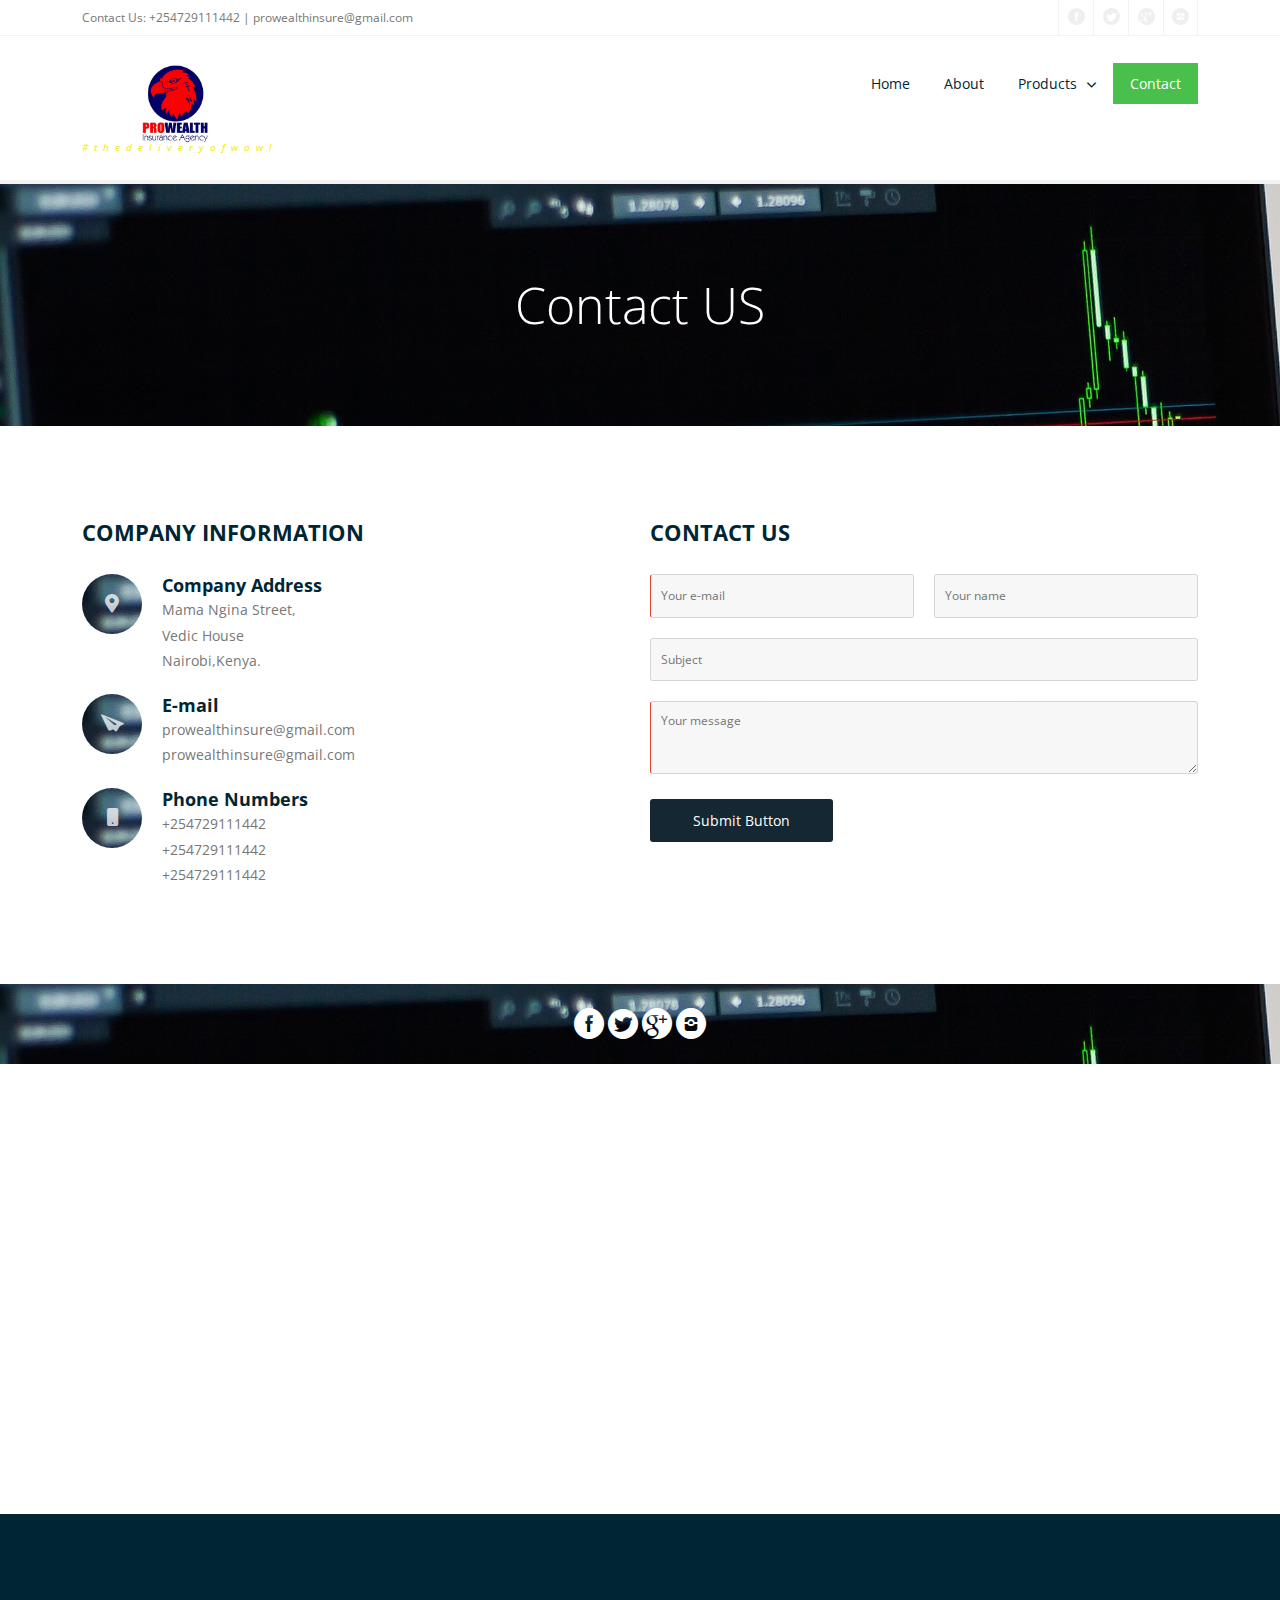
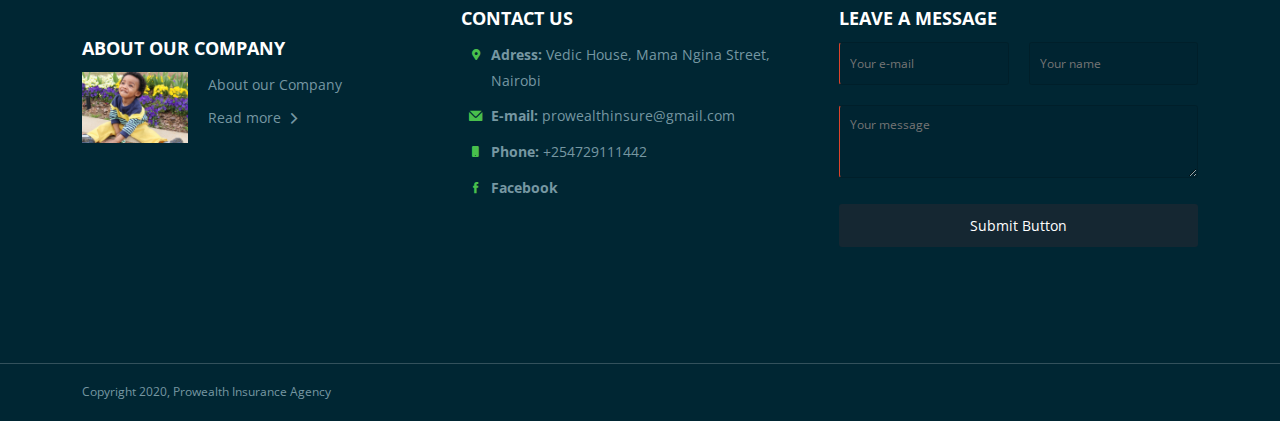
==== commit e1632f9c: "all changes made" ====
--- a/contact.html
+++ b/contact.html
@@ -3,7 +3,7 @@
   <head>
     <meta charset="UTF-8">
     <meta name="viewport" content="width=device-width, initial-scale=1.0" />
-    <title>Prospera Free - New Amazing HTML5 Template</title>
+    <title>Prowealth Insurance Agency</title>
     <link rel="stylesheet" href="css/components.css">
     <link rel="stylesheet" href="css/icons.css">
     <link rel="stylesheet" href="css/responsee.css">
@@ -19,7 +19,7 @@
   
   <body class="size-1140">
   	<!-- PREMIUM FEATURES BUTTON -->
-  	<a target="_blank" class="hide-s" href="../template/prospera-premium-responsive-business-template/" style="position:fixed;top:120px;right:-14px;z-index:10;"><img src="img/premium-features.png" alt=""></a>
+  	<!-- <a target="_blank" class="hide-s" href="../template/prospera-premium-responsive-business-template/" style="position:fixed;top:120px;right:-14px;z-index:10;"><img src="img/premium-features.png" alt=""></a> -->
     <!-- HEADER -->
     <header role="banner">    
       <!-- Top Bar -->
@@ -27,7 +27,7 @@
         <div class="line">
           <div class="s-12 m-6 l-6">
             <div class="top-bar-contact">
-              <p class="text-size-12">Contact Us: 0800 200 200 | <a class="text-orange-hover" href="mailto:contact@sampledomain.com">contact@sampledomain.com</a></p>
+              <p class="text-size-12">Contact Us: +254729111442 | <a class="text-orange-hover" href="mailto:prowealthinsure@gmail.com">prowealthinsure@gmail.com</a></p>
             </div>
           </div>
           <div class="s-12 m-6 l-6">
@@ -47,14 +47,33 @@
       <nav class="background-white background-primary-hightlight">
         <div class="line">
           <div class="s-12 l-2">
-            <a href="index.html" class="logo"><img src="img/logo-free.png" alt=""></a>
+            <!-- <a href="index.html" class="logo"><img src="img/logo-free.png" alt=""></a> -->
+            <a href="index.html" class="logo"><img src="img/images/Logo/logo.png" alt="Prowealth Insurance Agency" style="width:80px;height:80px;"></a>
+					<div class="slogan">#thedeliveryofwow!</div>
           </div>
           <div class="top-nav s-12 l-10">
             <p class="nav-text"></p>
             <ul class="right chevron">
               <li><a href="index.html">Home</a></li>
-              <li><a href="products.html">Products</a></li>
-              <li><a>Services</a>
+              <li><a href="about.html">About</a></li>
+              <li><a href="products.html">Products</a>
+                <ul class="dropdown">
+                  <li><a href="Medical Insurance.html">Medical Insurance</a></li>
+                  <li><a href="Motor Insurance.html">Motor Insurance</a></li>
+                  <li><a href="Fire and Perils Insurance.html">Fire and Perils Insurance </a></li>
+                  <li><a href="Burglary Insurance.html">Burglary Insurance</a></li>
+                  <li><a href="Plant & Machinery Insurance.html">Plant & Machinery Insurance</a></li>
+                  <li><a href="WIBA + GPA.html">WIBA + GPA</a></li>
+                  <li><a href="Travel insurance.html">Travel insurance</a></li>
+                  <li><a href="Life & Education Insurance.html">Life & Education Insurance</a></li>
+                  <li><a href="Aviation insurance.html">Aviation insurance</a></li>
+                  <li><a href="Pensions.html">Pensions</a></li>
+                  <li><a href="Unit Trust Investments.html">Unit Trust Investments</a></li>
+
+  
+                </ul>
+              <li><a href="contact.html">Contact</a></li>
+              <!-- <li><a>Services</a>
                 <ul>
                   <li><a>Service 1</a>
                     <ul>
@@ -64,15 +83,16 @@
                   </li>
                   <li><a>Service 2</a></li>
                 </ul>
-              </li>
-              <li><a href="about.html">About</a></li>
+              </li> -->
+              <!-- <li><a href="about.html">About</a></li>
               <li><a href="gallery.html">Gallery</a></li>
-              <li><a href="contact.html">Contact</a></li>
+              <li><a href="contact.html">Contact</a></li> -->
             </ul>
           </div>
         </div>
       </nav>
     </header>
+    
     
     <!-- MAIN -->
     <main role="main">
@@ -93,9 +113,9 @@
                 </div>
                 <div class="margin-left-80 margin-bottom">
                   <h4 class="text-strong margin-bottom-0">Company Address</h4>
-                  <p>Responsive Street 7<br>
-                     London<br>
-                     UK, Europe
+                  <p>Mama Ngina Street, <br>
+                    Vedic House<br>
+                    Nairobi,Kenya.
                   </p>               
                 </div>
                 <div class="float-left">
@@ -103,8 +123,8 @@
                 </div>
                 <div class="margin-left-80 margin-bottom">
                   <h4 class="text-strong margin-bottom-0">E-mail</h4>
-                  <p>contact@sampledomain.com<br>
-                     office@sampledomain.com
+                  <p>prowealthinsure@gmail.com<br>
+                    prowealthinsure@gmail.com
                   </p>              
                 </div>
                 <div class="float-left">
@@ -112,9 +132,9 @@
                 </div>
                 <div class="margin-left-80">
                   <h4 class="text-strong margin-bottom-0">Phone Numbers</h4>
-                  <p>0800 4521 800 50<br>
-                     0450 5896 625 16<br>
-                     0798 6546 465 15
+                  <p>+254729111442<br>
+                    +254729111442</br>
+                    +254729111442
                   </p>             
                 </div>
               </div>
@@ -154,7 +174,7 @@
       </div>
       <!-- MAP -->
       <div class="s-12 grayscale center">  	  
-        <iframe src="https://www.google.com/maps/embed?pb=!1m14!1m12!1m3!1d1459734.5702753505!2d16.91089086619977!3d48.577103681657675!2m3!1f0!2f0!3f0!3m2!1i1024!2i768!4f13.1!5e0!3m2!1ssk!2ssk!4v1457640551761" width="100%" height="450" frameborder="0" style="border:0"></iframe>
+        <iframe src="https://www.google.com/maps/embed?pb=!1m18!1m12!1m3!1d255284.27671701633!2d36.81586415752732!3d-1.2837927042576316!2m3!1f0!2f0!3f0!3m2!1i1024!2i768!4f13.1!3m3!1m2!1s0x182f10d7b34ed6a3%3A0x660f4488a52cdb98!2sVedic%20House%2C%20Mama%20Ngina%20St%2C%20Nairobi!5e0!3m2!1ssw!2ske!4v1595438713425!5m2!1ssw!2ske" width="600" height="450" frameborder="0" style="border:0;" allowfullscreen="" aria-hidden="false" tabindex="0"></iframe>
       </div>
     </main>
     
@@ -166,18 +186,18 @@
           <div class="margin">
             <!-- Collumn 1 -->
             <div class="s-12 m-12 l-4 margin-m-bottom-2x">
-              <h4 class="text-uppercase text-strong">Our Philosophy</h4>
-              <p class="text-size-20"><em>"Lorem ipsum dolor sit amet, consectetuer adipiscing elit, sed diam nonummy nibh euismod tincidunt."</em><p>
+              <h4 class="text-uppercase text-strong"></h4>
+              <p class="text-size-20"></em><p>
                             
               <div class="line">
-                <h4 class="text-uppercase text-strong margin-top-30">About Our Company</h4>
+                <h4 class="text-uppercase text-strong margin-top-30"> ABOUT OUR COMPANY</h4>
                 <div class="margin">
                   <div class="s-12 m-12 l-4 margin-m-bottom">
-                    <a class="image-hover-zoom" href="/"><img src="img/blog-04.jpg" alt=""></a>
+                    <a class="image-hover-zoom" href="/"><img src="img/images/life_education_insurance/african-1036184_1920.jpg" alt=""></a>
                   </div>
                   <div class="s-12 m-12 l-8 margin-m-bottom">
-                    <p>Duis autem vel eum iriure dolor in hendrerit in vulputate velit esse molestie consequat.</p>
-                    <a class="text-more-info text-primary-hover" href="/">Read more</a>
+                    <p>About our Company</p>
+                    <a class="text-more-info text-primary-hover" href="about.html">Read more</a>
                   </div>
                 </div>
               </div>
@@ -191,7 +211,7 @@
                   <i class="icon-placepin text-primary text-size-12"></i>
                 </div>
                 <div class="s-11 m-11 l-11 margin-bottom-10">
-                  <p><b>Adress:</b> Responsive Street 7, London, UK</p>
+                  <p><b>Adress:</b> Vedic House, Mama Ngina Street, Nairobi</p>
                 </div>
               </div>
               <div class="line">
@@ -199,7 +219,7 @@
                   <i class="icon-mail text-primary text-size-12"></i>
                 </div>
                 <div class="s-11 m-11 l-11 margin-bottom-10">
-                  <p><a href="/" class="text-primary-hover"><b>E-mail:</b> contact@sampledomain.com</a></p>
+                  <p><a href="/" class="text-primary-hover"><b>E-mail:</b> prowealthinsure@gmail.com</a></p>
                 </div>
               </div>
               <div class="line">
@@ -207,23 +227,23 @@
                   <i class="icon-smartphone text-primary text-size-12"></i>
                 </div>
                 <div class="s-11 m-11 l-11 margin-bottom-10">
-                  <p><b>Phone:</b> 0700 000 987</p>
-                </div>
-              </div>
-              <div class="line">
+                  <p><b>Phone:</b> +254729111442</p>
+                </div>
+              </div>
+              <!-- <div class="line">
                 <div class="s-1 m-1 l-1 text-center">
                   <i class="icon-twitter text-primary text-size-12"></i>
                 </div>
                 <div class="s-11 m-11 l-11 margin-bottom-10">
                   <p><a href="/" class="text-primary-hover"><b>Twitter</b></a></p>
                 </div>
-              </div>
+              </div> -->
               <div class="line">
                 <div class="s-1 m-1 l-1 text-center">
                   <i class="icon-facebook text-primary text-size-12"></i>
                 </div>
                 <div class="s-11 m-11 l-11">
-                  <p><a href="/" class="text-primary-hover"><b>Facebook</b></a></p>
+                  <p><a href="https://web.facebook.com/eastafricainsurance/" class="text-primary-hover"><b>Facebook</b></a></p>
                 </div>
               </div>
             </div>
@@ -257,15 +277,15 @@
       <section class="padding background-dark">
         <div class="line">
           <div class="s-12 l-6">
-            <p class="text-size-12">Copyright 2019, Vision Design - graphic zoo</p>
-            <p class="text-size-12">All images have been purchased from Bigstock. Do not use the images in your website.</p>
+            <p class="text-size-12">Copyright 2020, Prowealth Insurance Agency</p>
+            <p class="text-size-12"></p>
           </div>
           <div class="s-12 l-6">
-            <a class="right text-size-12" href="http://www.myresponsee.com" title="Responsee - lightweight responsive framework">Design and coding<br> by Responsee Team</a>
+            <!-- <a class="right text-size-12" href="http://www.myresponsee.com" title="Responsee - lightweight responsive framework">Design and coding<br> by Responsee Team</a> -->
           </div>
         </div>
       </section>
-    </footer> 
+    </footer>
     <script type="text/javascript" src="js/responsee.js"></script>
     <script type="text/javascript" src="owl-carousel/owl.carousel.js"></script>
     <script type="text/javascript" src="js/template-scripts.js"></script>
--- a/css/template-style.css
+++ b/css/template-style.css
@@ -487,7 +487,8 @@
   background-color: #fff !important;
 }
 .background-primary, .primary-color-primary .background-primary {
-  background-color: #49BF4C !important;
+  background-image: url("../img/images/unit_trust/stock-market-2616931_1920.jpg");
+  /* background-color: #49BF4C !important; */
 }
 .background-dark, .primary-color-dark .background-primary {
   background-color: #002633 !important; 
@@ -1877,6 +1878,16 @@
         line-height: 1.4;
     }
 } 
+.slogan {
+  /* position: relative;
+  position: right; */
+  line-height:1;
+  top: 0px; /* Changes the space between the logo and the slogan */
+  font-size: .6em; /* ,Changes the font size of the slogan */
+  font-style: italic; /* Changes the font style of the slogan */
+  color:#eeea0a; /* Changes the color of the slogan */
+  letter-spacing:6px; /* Changes the letter spacing of the slogan */
+}
 
 /* Typography */
 .text-uppercase {
